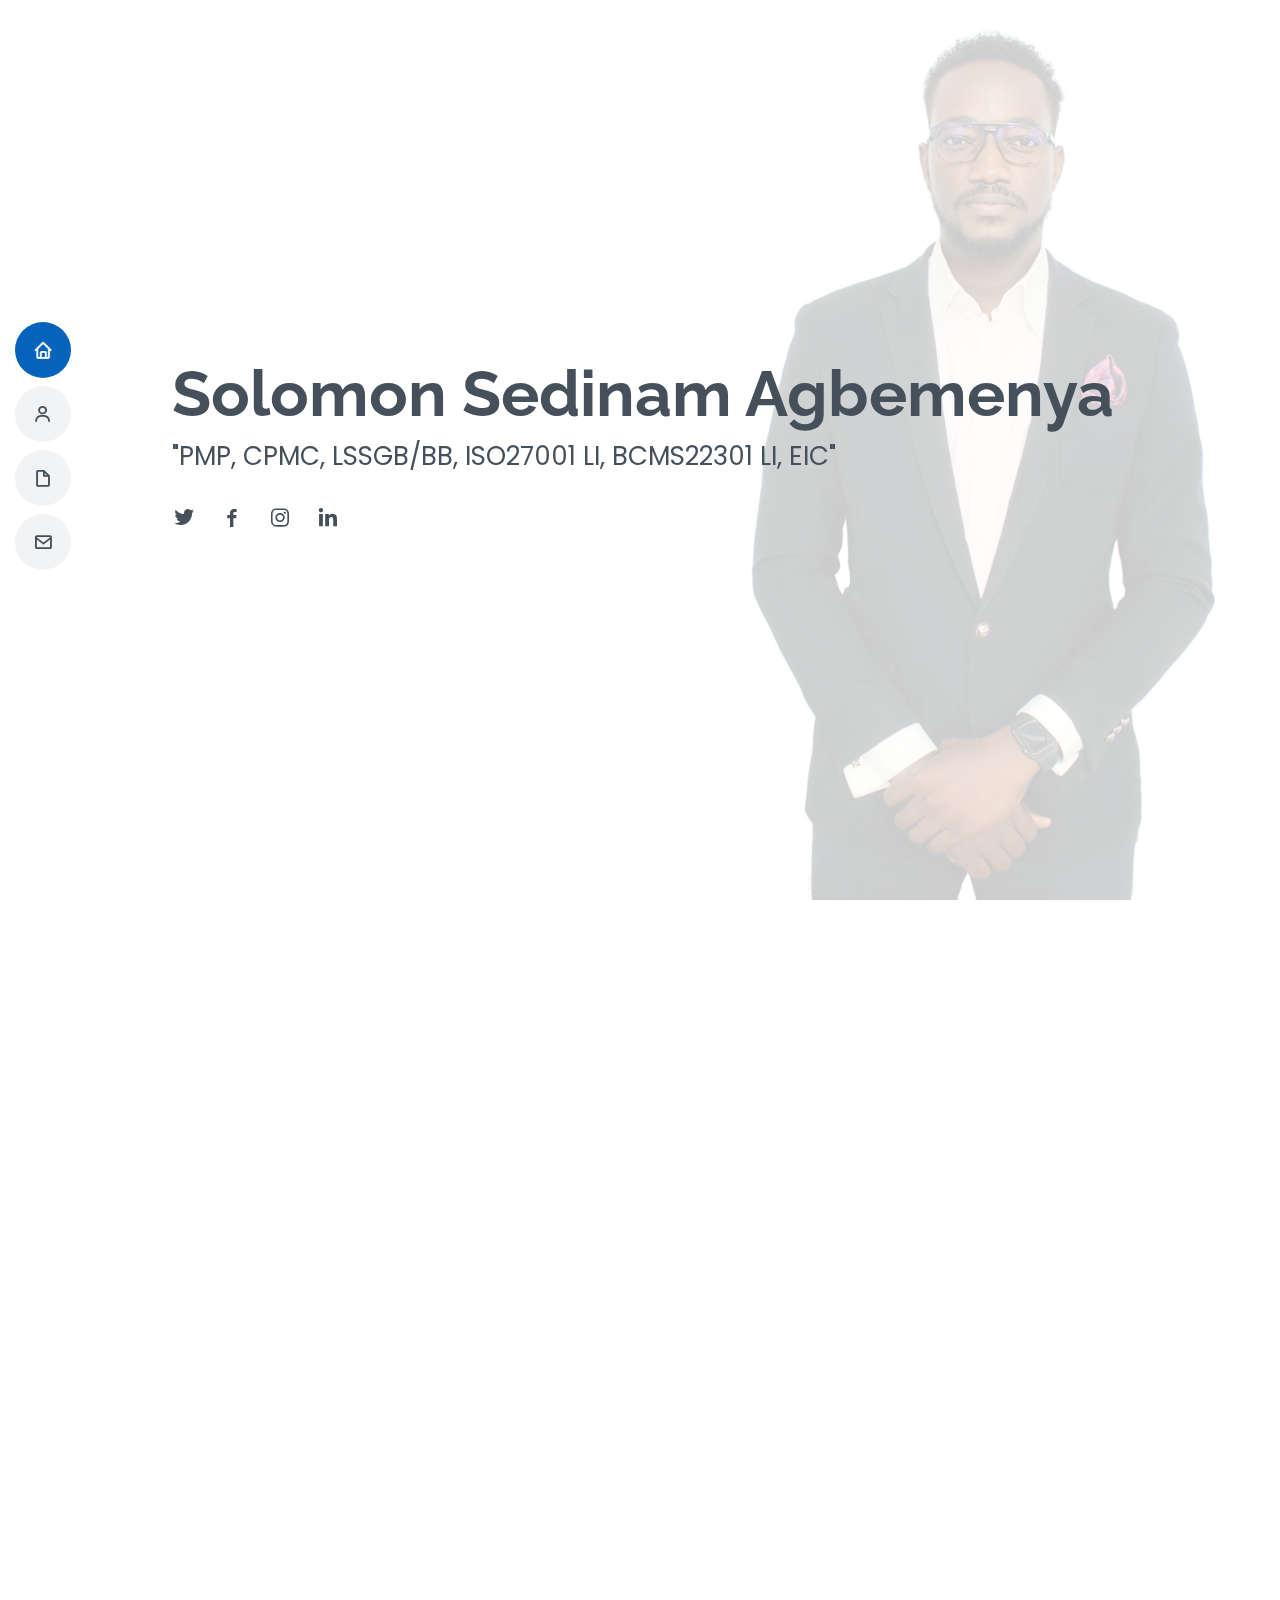
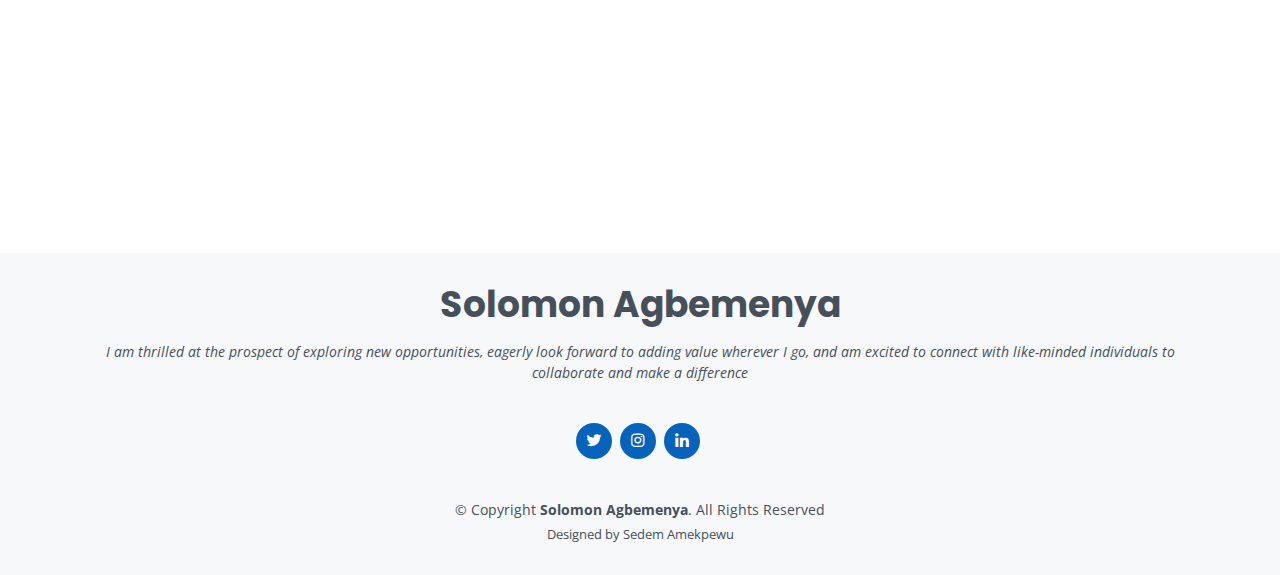
==== index.html @ db28b8be "Update index.html" ====
<!DOCTYPE html>
<html lang="en">

<head>
  <meta charset="utf-8">
  <meta content="width=device-width, initial-scale=1.0" name="viewport">

  <title>Solomon Sedinam Agbemenya</title>
  <meta content="" name="description">
  <meta content="" name="keywords">

  <!-- Favicons -->
  <link href="assets/img/favicon.png" rel="icon">
  <link href="assets/img/apple-touch-icon.png" rel="apple-touch-icon">

  <!-- Google Fonts -->
  <link
    href="https://fonts.googleapis.com/css?family=Open+Sans:300,300i,400,400i,600,600i,700,700i|Raleway:300,300i,400,400i,500,500i,600,600i,700,700i|Poppins:300,300i,400,400i,500,500i,600,600i,700,700i"
    rel="stylesheet">

  <!-- Vendor CSS Files -->
  <link href="assets/vendor/aos/aos.css" rel="stylesheet">
  <link href="assets/vendor/bootstrap/css/bootstrap.min.css" rel="stylesheet">
  <link href="assets/vendor/bootstrap-icons/bootstrap-icons.css" rel="stylesheet">
  <link href="assets/vendor/boxicons/css/boxicons.min.css" rel="stylesheet">
  <link href="assets/vendor/glightbox/css/glightbox.min.css" rel="stylesheet">
  <link href="assets/vendor/swiper/swiper-bundle.min.css" rel="stylesheet">

  <!-- Template Main CSS File -->
  <link href="assets/css/style.css" rel="stylesheet">

  <!-- =======================================================
  * Template Name: MyResume
  * Template URL: https://bootstrapmade.com/free-html-bootstrap-template-my-resume/
  * Updated: Mar 17 2024 with Bootstrap v5.3.3
  * Author: BootstrapMade.com
  * License: https://bootstrapmade.com/license/
  ======================================================== -->
</head>

<body>
  <!-- ======= Mobile nav toggle button ======= -->
  <i class="bi bi-list mobile-nav-toggle d-lg-none"></i>
  <!-- ======= Header ======= -->
  <header id="header" class="d-flex flex-column justify-content-center">
    <nav id="navbar" class="navbar nav-menu">
      <ul>
        <li><a href="#hero" class="nav-link scrollto active"><i class="bx bx-home"></i> <span>Home</span></a></li>
        <li><a href="#about" class="nav-link scrollto"><i class="bx bx-user"></i> <span>About</span></a></li>
        <li><a href="#resume" class="nav-link scrollto"><i class="bx bx-file-blank"></i> <span>Resume</span></a></li>
        <li><a href="#contact" class="nav-link scrollto"><i class="bx bx-envelope"></i> <span>Contact</span></a></li>
      </ul>
    </nav>
  </header>

  <!-- ======= Hero Section ======= -->
  <section id="hero" class="d-flex flex-column justify-content-center">
    <div class="container" data-aos="zoom-in" data-aos-delay="100">
      <h1>Solomon Sedinam Agbemenya <br> </h1>
      <p>"PMP, CPMC, LSSGB/BB, ISO27001 LI, BCMS22301 LI, EIC"<span></span>
      </p>
      <div class="social-links">
        <a href="#" class="twitter"><i class="bx bxl-twitter"></i></a>
        <a href="#" class="facebook"><i class="bx bxl-facebook"></i></a>
        <a href="#" class="instagram"><i class="bx bxl-instagram"></i></a>
        <a href="#" class="linkedin"><i class="bx bxl-linkedin"></i></a>
      </div>
    </div>
  </section>

  <main id="main">

    <!-- ======= About Section ======= -->
    <section id="about" class="about">
      <div class="container" data-aos="fade-up">

        <div class="section-title">
          <h2>About</h2>
          <p>I am a highly motivated and results-oriented individual with excellent analytical, communication, and
            managerial skills seeking to use my depth of knowledge and application towards organizational growth and 
            adding bottom line profits. I have used my experience as a strategist, quality enthusiast, 
            process optimisation expert and project manager to drive business decision
            making and bring my depth of knowledge and critical thinking to organisations; particularly in the areas of 
            product development, business growth, quality improvement, business process
            transformation, strategy monitoring & execution, efficient project delivery and overall customer satisfaction.
          </p>
        </div>

        <div class="row">
          <div class="col-lg-4">
            <img src="assets/img/profile-img.jpeg" class="img-fluid" alt="">
          </div>
          <div class="col-lg-8 pt-4 pt-lg-0 content">
            <div class="row">
              <div class="col-lg-12">
                <ul>
                  <li><i class="bi bi-chevron-right"></i> <strong>Website:</strong>
                    <span>www.solomonagbemenya.com</span>
                  </li>
                  <li><i class="bi bi-chevron-right"></i> <strong>Phone:</strong> <span>+233268567635</span></li>
                  <li><i class="bi bi-chevron-right"></i> <strong>City:</strong> <span>Accra, GHANA</span></li>
                </ul>
              </div>
              <div class="col-lg-12">
                <ul>
                  <!-- <li><i class="bi bi-chevron-right"></i> <strong>Degree:</strong> <span>Master</span></li> -->
                  <li><i class="bi bi-chevron-right"></i> <strong>Email:</strong>
                    <span>solomon.agbemenya@sanddca.com</span>
                  <li><i class="bi bi-chevron-right"></i> <strong>:</strong> <span>solomon.agbemenya@gmail.com</span>
                  </li>
                </ul>
              </div>
            </div>
          </div>
        </div>

      </div>
    </section>

    <!-- ======= Skills Section ======= -->
    <section id="skills" class="skills section-bg">
      <div class="container" data-aos="fade-up">
        <div class="section-title">
          <h2>Skills</h2>
          <p>Welcome to my skills showcase! Below, you'll find a comprehensive overview of the expertise I bring to the
            table. From
            project management to market research and beyond, I specialize in various domains that drive organizational
            success and
            growth.</p>
        </div>
        <div class="row skills-content">
          <div class="col-lg-6">
            <div class="progress">
              <span class="skill">Project Management<i class="val"></i></span>
              <div class="progress-bar-wrap">
                <div class="progress-bar" role="progressbar" aria-valuenow="100" aria-valuemin="0" aria-valuemax="100">
                </div>
              </div>
            </div>

            <div class="progress">
              <span class="skill">Brand Strategy Development & Execution<i class="val"></i></span>
              <div class="progress-bar-wrap">
                <div class="progress-bar" role="progressbar" aria-valuenow="100" aria-valuemin="0" aria-valuemax="100">
                </div>
              </div>
            </div>

            <div class="progress">
              <span class="skill">Business Consulting<i class="val"></i></span>
              <div class="progress-bar-wrap">
                <div class="progress-bar" role="progressbar" aria-valuenow="100" aria-valuemin="0" aria-valuemax="100">
                </div>
              </div>
            </div>

            <div class="progress">
              <span class="skill">Process Improvement & Re-engineering <i class="val"></i></span>
              <div class="progress-bar-wrap">
                <div class="progress-bar" role="progressbar" aria-valuenow="100" aria-valuemin="0" aria-valuemax="100">
                </div>
              </div>
            </div>

            <div class="progress">
              <span class="skill">ISO 27001 and BCMS22301 Implementation <i class="val"></i></span>
              <div class="progress-bar-wrap">
                <div class="progress-bar" role="progressbar" aria-valuenow="100" aria-valuemin="0" aria-valuemax="100">
                </div>
              </div>
            </div>
            <div class="progress">
              <span class="skill">Risk Management <i class="val"></i></span>
              <div class="progress-bar-wrap">
                <div class="progress-bar" role="progressbar" aria-valuenow="100" aria-valuemin="0" aria-valuemax="100">
                </div>
              </div>
            </div>
          </div>

          <div class="col-lg-6">
            <div class="progress">
              <span class="skill">Documentation of Policies <i class="val"></i></span>
              <div class="progress-bar-wrap">
                <div class="progress-bar" role="progressbar" aria-valuenow="100" aria-valuemin="0" aria-valuemax="100">
                </div>
              </div>
            </div>

            <div class="progress">
              <span class="skill">Thought Leadership <i class="val"></i></span>
              <div class="progress-bar-wrap">
                <div class="progress-bar" role="progressbar" aria-valuenow="100" aria-valuemin="0" aria-valuemax="100">
                </div>
              </div>
            </div>

            <div class="progress">
              <span class="skill">Quality Management <i class="val"></i></span>
              <div class="progress-bar-wrap">
                <div class="progress-bar" role="progressbar" aria-valuenow="100" aria-valuemin="0" aria-valuemax="100">
                </div>
              </div>
            </div>

            <div class="progress">
              <span class="skill">Product & Services Development <i class="val"></i></span>
              <div class="progress-bar-wrap">
                <div class="progress-bar" role="progressbar" aria-valuenow="100" aria-valuemin="0" aria-valuemax="100">
                </div>
              </div>
            </div>

            <div class="progress">
              <span class="skill">Market Research and Financial Analysis <i class="val"></i></span>
              <div class="progress-bar-wrap">
                <div class="progress-bar" role="progressbar" aria-valuenow="100" aria-valuemin="0" aria-valuemax="100">
                </div>
              </div>
            </div>
          </div>
        </div>
      </div>
    </section>

    <!-- ======= Resume Section ======= -->
    <section id="resume" class="resume">
      <div class="container" data-aos="fade-up">
        <div class="section-title">
          <h2>Resume</h2>
          <p>Here you'll find a comprehensive overview of my professional journey, experiences, and the skills I've
            honed throughout
            my career. As a highly motivated individual with a passion for strategic thinking and
            organizational growth, I've accumulated a diverse skill set that enables me to drive business success and
            deliver
            impactful results.</p>
        </div>
        <div class="col-lg-6">
          <h3 class="resume-title">Awards & Achievements</h3>
          <div class="resume-item">
            <h4>Service Award, Exemplary Leader </h4>
            <h5>2023 - Fido</h5>
          </div>
          <div class="resume-item">
            <h4>Service Excellence Award, Strategy & Execution </h4>
            <h5>2021 - First Atlantic Bank</h5>
          </div>
          <div class="resume-item">
            <h4>Exceptional Service Delivery, Letter of Commendation </h4>
            <h5>2021 - First Atlantic Bank</h5>
          </div>
          <div class="resume-item">
            <h4>Author, Optimizing Your Business Operations </h4>
            <h5>2021 </h5>
          </div>
          <div class="resume-item">
            <h4>Winner, International Men Cooking Contest  </h4>
            <h5>2019 - First Atlantic Bank </h5>
          </div>
          <div class="resume-item">
            <h4>Nominee, Forty Under 40 Awards </h4>
            <h5>2019 </h5>
          </div>
          <div class="resume-item">
            <h4>Runner Up, Young Entrepreneurs Award</h4>
            <h5>2018 </h5>
          </div>
          <div class="resume-item">
            <h4>Winner, Strongest Man Challenge</h4>
            <h5>2018 - First Atlantic Bank </h5>
          </div>
          <div class="resume-item">
            <h4>2nd Runner Up, Strategy Idea Challenge</h4>
            <h5>2016 - First Atlantic Bank </h5>
          </div>
          <div class="resume-item">
            <h4>Best Dressed Gentleman, AU Day Celebrations</h4>
            <h5>2016 - First Atlantic Bank </h5>
          </div>
          <div class="resume-item">
            <h4>Top 5 Winners, Master Card Promotions</h4>
            <h5>2016 - First Atlantic Bank </h5>
          </div>
          <div class="resume-item">
            <h4>Citation, Dedication Service to God & Humanity</h4>
            <h5>2015 - Evangelical Presbyterian Church General Council </h5>
          </div>
          <div class="resume-item">
            <h4>Ayekoo Card, Servant Leadership</h4>
            <h5>2014 - Barclays Bank Ghana </h5>
          </div>
          <div class="resume-item">
            <h4>Award, Selfless Service & Commitment</h4>
            <h5>2012 - Central University </h5>
          </div>
          <div class="resume-item">
            <h4>Citation, Exemplary Leadership</h4>
            <h5>2009 - Central University </h5>
          </div>
        </div>
        <div class="col-lg-6">
          <h3 class="resume-title">Professional Experience</h3>
          <div class="resume-item">
            <h4>Director, Strategy & Business Consulting</h4>
            <h5>Feb 2024 - Present</h5>
            <p><em>S&D, Accra, Ghana </em></p>
            <ul>
              <li>Leading the development of strategic plans, business models, and growth strategies for clients across
                various industries.</li>
              <li>Collaborating with clients to define strategic objectives, priorities, and key performance indicators
                (KPIs).</li>
              <li>Serving as the primary point of contact and trusted advisor for client engagements, building and
                maintaining strong
                relationships.</li>
              <li>Understanding clients' business needs, challenges, and goals to deliver tailored solutions and
                value-added services.</li>
            </ul>
          </div>
          <div class="resume-item">
            <h4>Head of Business Development</h4>
            <h5>March 2023 - Feb 2024</h5>
            <p><em>Fido, Accra, Ghana</em></p>
            <ul>
              <li>Local point of contact in raising invester funds </li>
              <li>Researched and developed the framework for Mobile Device financing product</li>
              <li>Led the development and launch of a new USSD Channel *998#</li>
              <li>Closed a Savings partnership deal with Stanbic Bank Ghana</li>
              <li>Signed partnership deal with Hubtel for Payments product colloboration</li>
              <li>Arranged and led the partnership deal with Jumia Ghana for Mobile Device Financing</li>
              <li>Launched a Financial Literacy Program dubbed Fido Money Matters</li>
              <li>Arranged and closed a collaboration with Harvard Business School for the Field Global Immersion
                program
              </li>
              <li>Closed partnership deal on Credit Life with Enterprise Life</li>
              <li>Facilitated partnership with Adehyeman Savings & Loans</li>
              <li>Closed partnership with Lancaster University</li>
              <li>Led and closed partnership with Old Mutual Ghana
              <li>Led the development and launch of Special Investment Plan product</li>
              <li>Led and closed a partnership deal with Cellulant</li>
            </ul>
          </div>
          <div class="resume-item">
            <h4>Head of Wallets</h4>
            <h5>May 2022 - Feb 2023</h5>
            <p><em>Fido Ghana, Accra, Ghana</em></p>
            <ul>
              <li>Led a team to implement and certify Fido to ISO27001 Standards.</li>
              <li>Led the Setup of Fido’s intended Wallet business in Ghana including, hiring, regulation,
                business development and operations.</li>
              <li>Signed a savings product development in collaboration with Stanbic Bank Ghana</li>
              <li>Launched a payments product in collaboration with a Payments Services Provider</li>
              <li>Led the development of Savings Backed loan product in partnership with Old Mutual Ghana</li>
            </ul>

          </div>
          <div class="resume-item">
            <h4>Acting Head, Project Management Office</h4>
            <h5>April 2021 - November 2021</h5>
            <p><em>First Atlantic Bank, Accra, Ghana </em></p>
            <ul>
              <li>Managed the full life cycle of IT related projects and adhering to internal processes on project
                implementation
                within the Bank.</li>
              <li>Managed the Bank’s engagement with external vendors on assigned projects to obtain scope and plan
                system or product requirements and deliverables in line with project budgets and timelines.</li>
              <li>Provided status reports on all projects to Executive Management and project stakeholders.</li>
              <li>Coordinated activities and managing project teams for the design, development, integration, upgrade
                or change of
                IT software and other IT related products.</li>
            </ul>
          </div>
          <div class="resume-item">
            <h4>Team Lead, Strategy & Business Optimization Department</h4>
            <h5>April 2015 - April 2022</h5>
            <p><em>First Atlantic Bank, Accra, Ghana</em></p>
            <ul>
              <li>Developed the bank's Digital Strategy.</li>
              <li>Key resource to annual audit and recertification to PCIDSS and ISO27001 standards.</li>
              <li>Contributed to the development of corporate publications, e.g., Annual Report, Board papers, etc.
              </li>
              <li>Supported business units in developing strategies aligned to and cascaded from the overall corporate
                objectives.
              </li>
              <li>Evaluated business fundamentals, industry trends (local and global), market performance and
                strategic
                opportunities to enable the Bank meet its short-, medium- and long-term goals and objectives.</li>
              <li>Monitored the implementation of initiatives that supported the organisations vision and direction.
              </li>
              <li>Provided support towards Management Team Retreat</li>
              <li>Drafted, signed off and implemented 57 ISMS policies, 71 frameworks and 12 operational manuals in line
                with ISO27001 standards</li>
              <li>Key stakeholder in the project team that successfully executed a number of projects, notable are:
                Banks
                mobile and USSD applications, Customer Relationship Manager System, Setup of the banks Contact Centre.
              </li>
            </ul>
          </div>
          <div class="resume-item">
            <h4>Publisher & Editor-In-Chief</h4>
            <h5>April 2013 to date</h5>
            <p><em>El-Evangel Publications, Accra, Ghana</em></p>
            <ul>
              <li>Designed and Published Top Fintech Voices Magazine.</li>
              <li>Designed and Published 7 editions of the Evangel Magazine in partnership with Evangelical Presbyterian Church, Royal House Chapel, 
                Charismatic Evangelic Ministry, Fountain Gate Chapel, Global Evangelical Church and Grace Chapel</li>
              <li>Designed and Published TheKidz Magazine</li>
              <li>Designed and Published OWS Magazine</li>
              <li>Published "Unleash the Gold Within</li>
              <li>Designed and Published The Torch Magazine</li>
              <li>Developed several concepts and events including: Baby Olympics, Creative Writing Contest, Streetz Unleashed</li>
            </ul>
          </div>
          <div class="resume-item">
            <h4>Process Modeller</h4>
            <h5>September 2013 - March 2015</h5>
            <p><em>Barclays Bank Ghana Limited, Accra, Ghana</em></p>
            <ul>
              <li>Mapped over 60 standalone processes as well analyzed and modeled processes for all new
                services/products executed
                by the bank.</li>
              <li>Identified and clarified terms of reference, scope of work, and feedback channels with regards to
                process
                solutions.</li>
              <li>Collaborated with business subject matter experts to understand, develop, maintain and distribute
                business
                processes, frameworks and policy documents.</li>
              <li>Ensured process project clarity with regards to goals, deliverables and timelines.</li>
              <li>Updating of Premises Access Register.</li>
            </ul>
          </div>
          <div class="resume-item">
            <h4>Project Manager</h4>
            <h5>June 2012 - September 2013</h5>
            <p><em>Digital Interactive Media, Nigeria</em></p>
            <ul>
              <li>Project Manager, Supermom Reality TV Show</li>
              <li>Content developer, 100% Trendy TV Show</li>
              <li>Project Manager, Next Movie Star TV Show</li>
              <li>Preparing of financial statements</li>
            </ul>
          </div>
          <div class="resume-item">
            <h4>Internship</h4>
            <h5>January 2012 - April 2012</h5>
            <p><em>Barclays Bank Ghana Limited, Accra, Ghana</em></p>
            <ul>
              <li>Tele Sales (Banc assurance and Loans)</li>
              <li>Loan officer, Retail Banking Unit</li>
              <li>Responsible for closing a deal with clients requesting an early repayment of their existing loans.
                (Attrition)
              </li>
              <li>Product research and competitive analysis</li>
              <li>Loan Top-Up Leads circulation</li>
            </ul>
          </div>
        </div>

        <h3 class="resume-title">Education</h3>
        <div class="resume-item">
          <h4>MBA, Total Quality Management</h4>
          <p><em>University of Professional Studies, Accra, Ghana</em></p>
          <p>Course Content: Quality Planning and Assurance, Production and Operations Management, Quality
            Management Systems Audit,
            Qualities in Documentation and Information Management, Technology of Quality Management, Management
            Information Systems,
            Organizational Behavior & Management, Quantitative Techniques for Management, Legal Aspects of Business,
            Quality
            Management Systems Model, Strategic Leadership, Economics for Managers, Research Methods</p>
        </div>
        <div class="resume-item">
          <h4>Competence In Lean Theory; Application of Lean Improvement Methods</h4>
          <p><em>The University of St. Andrews 8 Step Lean Model</em></p>
          <p>Course Content: Lean Philosophy and Key Concepts, Lean Tools and Techniques, Applying Lean in the
            Services Sector</p>
        </div>
        <div class="resume-item">
          <h4>LEAN SIX SIGMA PROFESSIONAL</h4>
           <p><em>Edu Pristine (USA)</em></p>
          <p>Course Content: Lean Philosophy and Key Concepts, Lean Tools and Techniques, Applying DMAIC and DMADV
            improvement strategies
        </div>
        <div class="resume-item">
          <h4>BSC, Banking and Finance</h4>
          <p><em>Central University, Accra, Ghana</em></p>
          <p>Course Content: Accounting Foundation, Introduction to Economics, Quantitative techniques, Computer
            Literacy,
            Communication Skills, French, Principles for Purposeful Living, Foundations of Management, Management
            Information
            Systems, Public Speaking, Law of Banking, Accounting for Bankers, Business Law, Economy of Ghana,
            Character Formation,
            Banking Operations and Ethics, Christian Ethics, Investment Management, Computer Application, Practice
            of Banking,
            Monetary and Financial System, Corporate Finance, Transformational Leadership, Foundations of Auditing,
            Research
            Methods, Skills for Success, Productions and Operations Management, Strategic Management, Banking and
            Investment, Public
            Finance, Treasury & Risk Management, Statistics and Operations Research, Entrepreneurship, Gender
            Studies</p>
        </div>
        <div class="resume-item">
          <h4>Microsoft Certified Professional, (Graphics & Web Designing)</h4>
          <p><em>IPMC, Accra, Ghana</em></p>
        </div>

 <div class="col-lg-6">
          <h3 class="resume-title">Public Speaking Engagements</h3>
          <div class="resume-item">
            <li>Positive Movement Conference</li>
            <li>Reset Conference</li>
            <li>Career Selecting Conference</li>
            <li>The Zone - Uncovered</li>
            <li>Your Career Journey</li>
            <li>Purposeful Summit</li>
            <li>Audience With Solomon Sedinam</li>
            <li>Wolf Couture IG Live</li>
            <li>AfCFTA & SMEs- Opportunities for Scaling Up and Digitized Trade</li>
            <li>Mest Boot Camp</li>
            <li>Fintech Breakfast Meeting</li>
            <li>MX24 Tv Lifestyle daily show</li>
            <li>EPCG Youth Week</li>
            <li>Afropark Networking Event</li>
      </div>
    </section>

    <!-- ======= Services Section ======= -->
    <section id="services" class="services">
      <div class="container" data-aos="fade-up">
        <div class="section-title">
          <h2>Services</h2>
          <p>Discover how I can help elevate your business with tailored services designed to drive growth and success.
          </p>
        </div>

        <div class="row">
          <div class="col-lg-4 col-md-6 d-flex align-items-stretch" data-aos="zoom-in" data-aos-delay="100">
            <div class="icon-box iconbox-blue">
              <div class="icon">
                <svg width="100" height="100" viewBox="0 0 600 600" xmlns="http://www.w3.org/2000/svg">
                  <path stroke="none" stroke-width="0" fill="#f5f5f5"
                    d="M300,521.0016835830174C376.1290562159157,517.8887921683347,466.0731472004068,529.7835943286574,510.70327084640275,468.03025145048787C554.3714126377745,407.6079735673963,508.03601936045806,328.9844924480964,491.2728898941984,256.3432110539036C474.5976632858925,184.082847569629,479.9380746630129,96.60480741107993,416.23090153303,58.64404602377083C348.86323505073057,18.502131276798302,261.93793281208167,40.57373210992963,193.5410806939664,78.93577620505333C130.42746243093433,114.334589627462,98.30271207620316,179.96522072025542,76.75703585869454,249.04625023123273C51.97151888228291,328.5150500222984,13.704378332031375,421.85034740162234,66.52175969318436,486.19268352777647C119.04800174914682,550.1803526380478,217.28368757567262,524.383925680826,300,521.0016835830174">
                  </path>
                </svg>
                <i class="bx bxl-dribbble"></i>
              </div>
              <h4><a href="">Brand Strategy Development and Execution.</a></h4>
              <p>Crafting a plan to establish and promote a brand's identity and message, followed by implementing
                strategies to
                effectively communicate and reinforce it in the market.</p>
            </div>
          </div>

          <div class="col-lg-4 col-md-6 d-flex align-items-stretch mt-4 mt-md-0" data-aos="zoom-in"
            data-aos-delay="200">
            <div class="icon-box iconbox-orange ">
              <div class="icon">
                <svg width="100" height="100" viewBox="0 0 600 600" xmlns="http://www.w3.org/2000/svg">
                  <path stroke="none" stroke-width="0" fill="#f5f5f5"
                    d="M300,582.0697525312426C382.5290701553225,586.8405444964366,449.9789794690241,525.3245884688669,502.5850820975895,461.55621195738473C556.606425686781,396.0723002908107,615.8543463187945,314.28637112970534,586.6730223649479,234.56875336149918C558.9533121215079,158.8439757836574,454.9685369536778,164.00468322053177,381.49747125262974,130.76875717737553C312.15926192815925,99.40240125094834,248.97055460311594,18.661163978235184,179.8680185752513,50.54337015887873C110.5421016452524,82.52863877960104,119.82277516462835,180.83849132639028,109.12597500060166,256.43424936330496C100.08760227029461,320.3096726198365,92.17705696193138,384.0621239912766,124.79988738764834,439.7174275375508C164.83382741302287,508.01625554203684,220.96474134820875,577.5009287672846,300,582.0697525312426">
                  </path>
                </svg>
                <i class="bx bx-file"></i>
              </div>
              <h4><a href="">Project Management</a></h4>
              <p>Organizing and overseeing tasks, resources, and timelines to ensure successful completion of projects
                within scope,
                budget, and schedule.</p>
            </div>
          </div>

          <div class="col-lg-4 col-md-6 d-flex align-items-stretch mt-4 mt-lg-0" data-aos="zoom-in"
            data-aos-delay="300">
            <div class="icon-box iconbox-pink">
              <div class="icon">
                <svg width="100" height="100" viewBox="0 0 600 600" xmlns="http://www.w3.org/2000/svg">
                  <path stroke="none" stroke-width="0" fill="#f5f5f5"
                    d="M300,541.5067337569781C382.14930387511276,545.0595476570109,479.8736841581634,548.3450877840088,526.4010558755058,480.5488172755941C571.5218469581645,414.80211281144784,517.5187510058486,332.0715597781072,496.52539010469104,255.14436215662573C477.37192572678356,184.95920475031193,473.57363656557914,105.61284051026155,413.0603344069578,65.22779650032875C343.27470386102294,18.654635553484475,251.2091493199835,5.337323636656869,175.0934190732945,40.62881213300186C97.87086631185822,76.43348514350839,51.98124368387456,156.15599469081315,36.44837278890362,239.84606092416172C21.716077023791087,319.22268207091537,43.775223500013084,401.1760424656574,96.891909868211,461.97329694683043C147.22146801428983,519.5804099606455,223.5754009179313,538.201503339737,300,541.5067337569781">
                  </path>
                </svg>
                <i class="bx bx-tachometer"></i>
              </div>
              <h4><a href="">Trainings and Development</a></h4>
              <p>Providing learning opportunities and programs to enhance the skills, knowledge, and performance of
                individuals or teams
                within an organization.</p>
            </div>
          </div>

          <div class="col-lg-4 col-md-6 d-flex align-items-stretch mt-4" data-aos="zoom-in" data-aos-delay="100">
            <div class="icon-box iconbox-yellow">
              <div class="icon">
                <svg width="100" height="100" viewBox="0 0 600 600" xmlns="http://www.w3.org/2000/svg">
                  <path stroke="none" stroke-width="0" fill="#f5f5f5"
                    d="M300,503.46388370962813C374.79870501325706,506.71871716319447,464.8034551963731,527.1746412648533,510.4981551193396,467.86667711651364C555.9287308511215,408.9015244558933,512.6030010748507,327.5744911775523,490.211057578863,256.5855673507754C471.097692560561,195.9906835881958,447.69079081568157,138.11976852964426,395.19560036434837,102.3242989838813C329.3053358748298,57.3949838291264,248.02791733380457,8.279543830951368,175.87071277845988,42.242879143198664C103.41431057327972,76.34704239035025,93.79494320519305,170.9812938413882,81.28167332365135,250.07896920659033C70.17666984294237,320.27484674793965,64.84698225790005,396.69656628748305,111.28512138212992,450.4950937839243C156.20124167950087,502.5303643271138,231.32542653798444,500.4755392045468,300,503.46388370962813">
                  </path>
                </svg>
                <i class="bx bx-layer"></i>
              </div>
              <h4><a href="">Business Consulting</a></h4>
              <p>Offering expert advice and solutions to businesses to improve performance, solve problems, and achieve
                their goals.</p>
            </div>
          </div>
        </div>
      </div>
    </section>

    <!-- ======= Testimonials Section ======= -->
    <section id="testimonials" class="testimonials section-bg">
      <div class="container" data-aos="fade-up">
        <div class="section-title">
          <h2>Testimonials</h2>
        </div>
        <div class="testimonials-slider swiper" data-aos="fade-up" data-aos-delay="100">
          <div class="swiper-wrapper">
            <div class="swiper-slide">
              <div class="testimonial-item">
                <h3>⁠Segun Awojinrin</h3>
                <h4>Former Chief Information Officer, First Atlantic Bank</h4>
                <p>
                  <i class="bx bxs-quote-alt-left quote-icon-left"></i>
                  Thanks to you for doing a great job with this piece. You are highly valuable to the organization.
                  Please keep this up,
                  Solomon.
                  <i class="bx bxs-quote-alt-right quote-icon-right"></i>
                </p>
              </div>
            </div>

            <div class="swiper-slide">
              <div class="testimonial-item">
                <h3>Tavona Biza</h3>
                <h4>CEO, Old Mutual Ghana</h4>
                <p>
                  <i class="bx bxs-quote-alt-left quote-icon-left"></i>
                  Solomon has been spot on in his deliverables. His work ethics and energy are admirable. When there are
                  delays in a project,
                  he tactically reaches out to me to engage the team to ensure we are back on track. He has great
                  interpersonal skills as well.
                  <i class="bx bxs-quote-alt-right quote-icon-right"></i>
                </p>
              </div>
            </div>

            <div class="swiper-slide">
              <div class="testimonial-item">
                <h3>Augustina Amakye</h3>
                <h4>Board Member, First Atlantic Bank</h4>
                <p>
                  <i class="bx bxs-quote-alt-left quote-icon-left"></i>
                  We would like to thank Solomon and you all for your dedication and hard work in making sure that the
                  digital
                  retreat was a success.
                  The Board was MORE than impressed with all our presentations and appreciated the effort that went in
                  to get this done
                  annd in such a timely manner. AYEKOO!!!!
                  <i class="bx bxs-quote-alt-right quote-icon-right"></i>
                </p>
              </div>
            </div>

            <div class="swiper-slide">
              <div class="testimonial-item">
                <h3>Doreen Nkansah</h3>
                <h4>Head Strategy & Execution, FAB.</h4>
                <p>
                  <i class="bx bxs-quote-alt-left quote-icon-left"></i>
                  ⁠Seeking approval for a new member for the Strategy Office. As this is a junior role, I was interested
                  in finding
                  someone we could particularly groom to become a solid back up in a relatively short time frame and
                  also one with a
                  similar attitude and energy as Solomon.
                  <i class="bx bxs-quote-alt-right quote-icon-right"></i>
                </p>
              </div>
            </div>

            <div class="swiper-slide">
              <div class="testimonial-item">
                <h3>Kelvin Abddallah</h3>
                <h4>CFO, Fido</h4>
                <p>
                  <i class="bx bxs-quote-alt-left quote-icon-left"></i>
                  Thanks to everyone who supported the process. Special thanks to the team for the incredible help and
                  also to Solomon who
                  leapfrogged our ISO process.
                  <i class="bx bxs-quote-alt-right quote-icon-right"></i>
                </p>
              </div>
            </div>

            <div class="swiper-slide">
              <div class="testimonial-item">
                <h3>Gadi Regev</h3>
                <h4>VP Business Development, Fido</h4>
                <p>
                  <i class="bx bxs-quote-alt-left quote-icon-left"></i>
                  When Solomon is given a task, he owns it from A to Z. He engages external and internal persons and
                  delivers the project.
                  <i class="bx bxs-quote-alt-right quote-icon-right"></i>
                </p>
              </div>
            </div>
          </div>
          <div class="swiper-pagination"></div>
        </div>
      </div>
    </section>

    <!-- ======= Contact Section ======= -->
    <section id="contact" class="contact">
      <div class="container" data-aos="fade-up">

        <div class="section-title">
          <h2>Contact</h2>
        </div>
        <div class="row mt-1">
          <div class="col-lg-4">
            <div class="info">
              <div class="address">
                <i class="bi bi-geo-alt"></i>
                <h4>Location:</h4>
                <p>P .O. BOX WJ916 • WEIJA</p>
              </div>
              <div class="email">
                <i class="bi bi-envelope"></i>
                <h4>Email:</h4>
                <p>solomon.agbemenya@gmail.com</p>
              </div>
              <div class="phone">
                <i class="bi bi-phone"></i>
                <h4>Call:</h4>
                <p>+233 268567635</p>
              </div>
            </div>
          </div>
          <div class="col-lg-8 mt-5 mt-lg-0">
            <form action="forms/contact.php" method="post" role="form" class="php-email-form">
              <div class="row">
                <div class="col-md-6 form-group">
                  <input type="text" name="name" class="form-control" id="name" placeholder="Your Name" required>
                </div>
                <div class="col-md-6 form-group mt-3 mt-md-0">
                  <input type="email" class="form-control" name="email" id="email" placeholder="Your Email" required>
                </div>
              </div>
              <div class="form-group mt-3">
                <input type="text" class="form-control" name="subject" id="subject" placeholder="Subject" required>
              </div>
              <div class="form-group mt-3">
                <textarea class="form-control" name="message" rows="5" placeholder="Message" required></textarea>
              </div>
              <div class="my-3">
                <div class="loading">Loading</div>
                <div class="error-message"></div>
                <div class="sent-message">Your message has been sent. Thank you!</div>
              </div>
              <div class="text-center"><button type="submit">Send Message</button></div>
            </form>

          </div>

        </div>
      </div>
    </section>
  </main>

  <!-- ======= Footer ======= -->
  <footer id="footer">
    <div class="container">
      <h3>Solomon Agbemenya</h3>
      <p>I am thrilled at the prospect of exploring new opportunities, eagerly look forward to adding value wherever I
        go, and am
        excited to connect with like-minded individuals to collaborate and make a difference</p>
      <div class="social-links">
        <a href="https://x.com/Solomonsedinam" class="twitter"><i class="bx bxl-twitter"></i></a>
        <a href="https://www.instagram.com/solomon_sedinam/" class="instagram"><i class="bx bxl-instagram"></i></a>
        <a href="https://www.linkedin.com/in/solomon-sedinam-agbemenya-87571665/" class="linkedin"><i
            class="bx bxl-linkedin"></i></a>
      </div>
      <div class="copyright">
        &copy; Copyright <strong><span>Solomon Agbemenya</span></strong>. All Rights Reserved
      </div>
      <div class="credits">
        Designed by Sedem Amekpewu
      </div>
    </div>
  </footer>
  <div id="preloader"></div>
  <a href="#" class="back-to-top d-flex align-items-center justify-content-center"><i
      class="bi bi-arrow-up-short"></i></a>

  <!-- Vendor JS Files -->
  <script src="assets/vendor/purecounter/purecounter_vanilla.js"></script>
  <script src="assets/vendor/aos/aos.js"></script>
  <script src="assets/vendor/bootstrap/js/bootstrap.bundle.min.js"></script>
  <script src="assets/vendor/glightbox/js/glightbox.min.js"></script>
  <script src="assets/vendor/isotope-layout/isotope.pkgd.min.js"></script>
  <script src="assets/vendor/swiper/swiper-bundle.min.js"></script>
  <script src="assets/vendor/typed.js/typed.umd.js"></script>
  <script src="assets/vendor/waypoints/noframework.waypoints.js"></script>
  <script src="assets/vendor/php-email-form/validate.js"></script>

  <!-- Template Main JS File -->
  <script src="assets/js/main.js"></script>
</body>

</html>
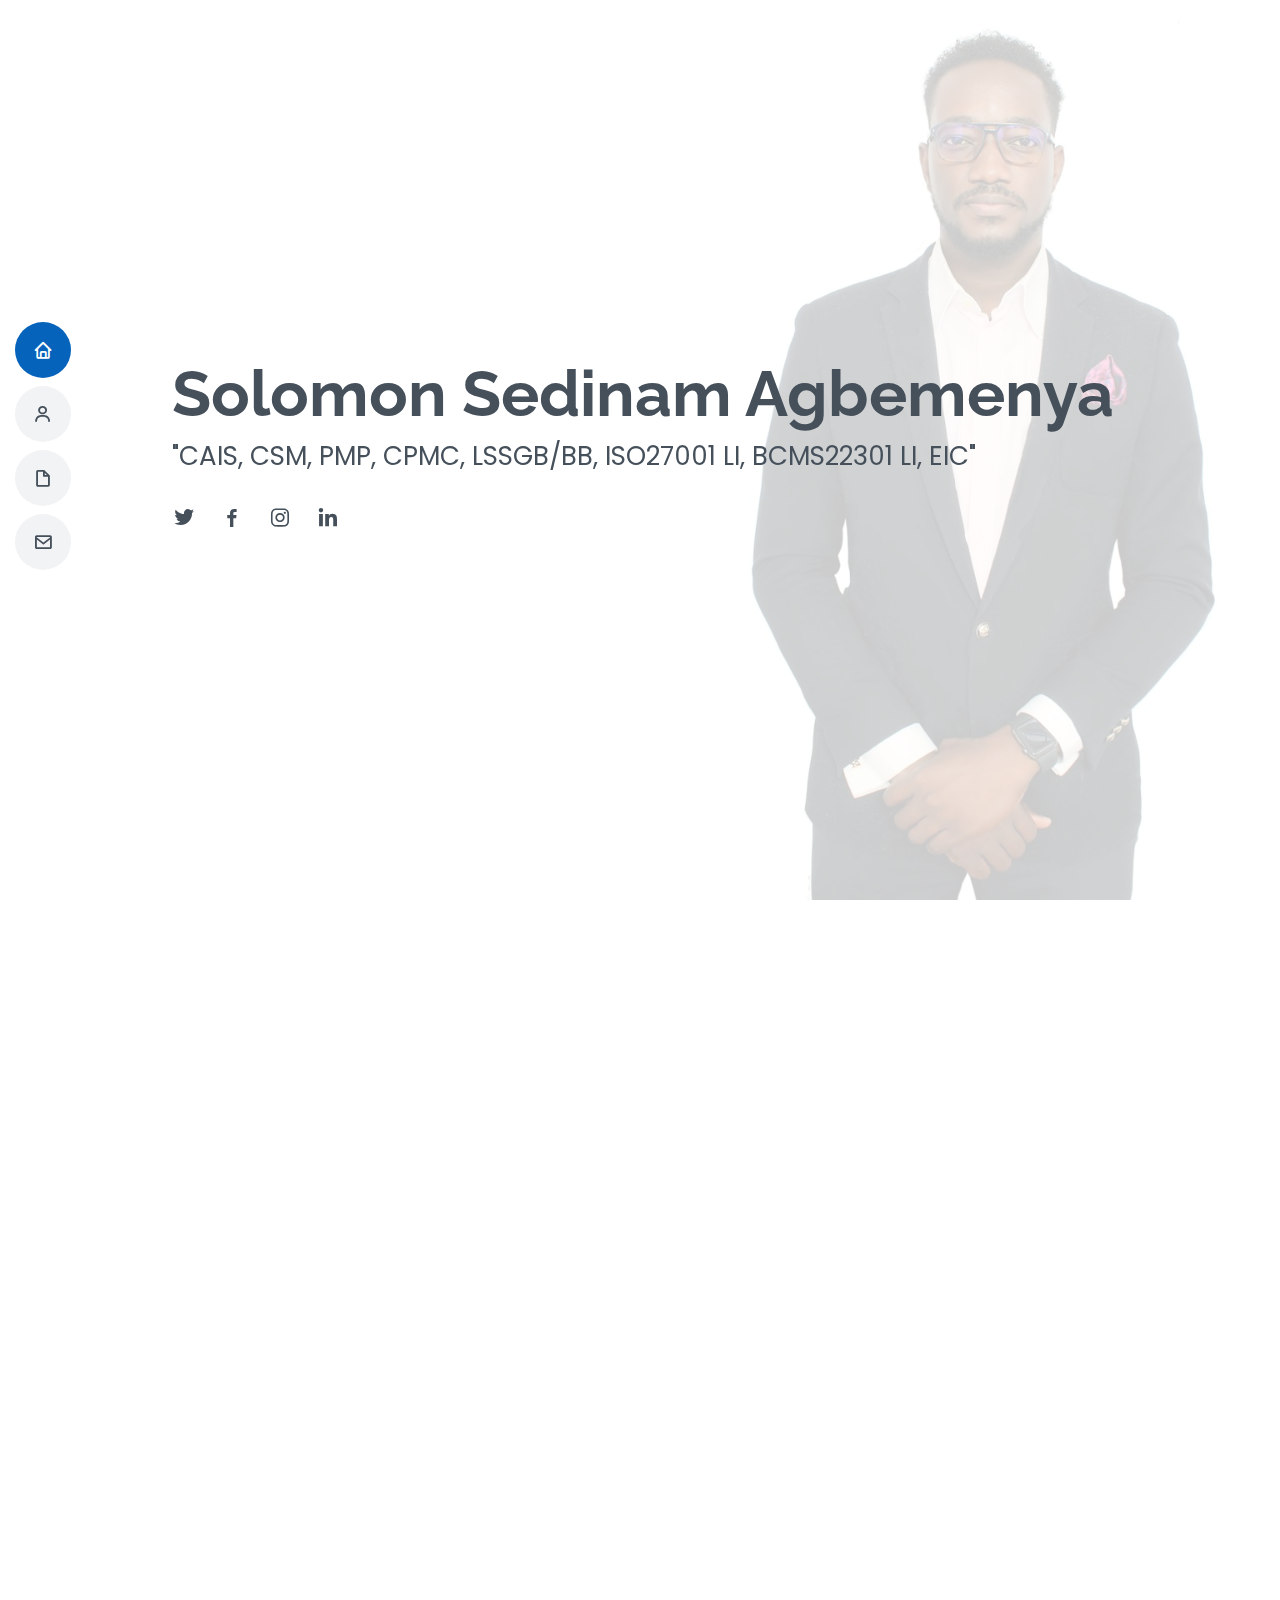
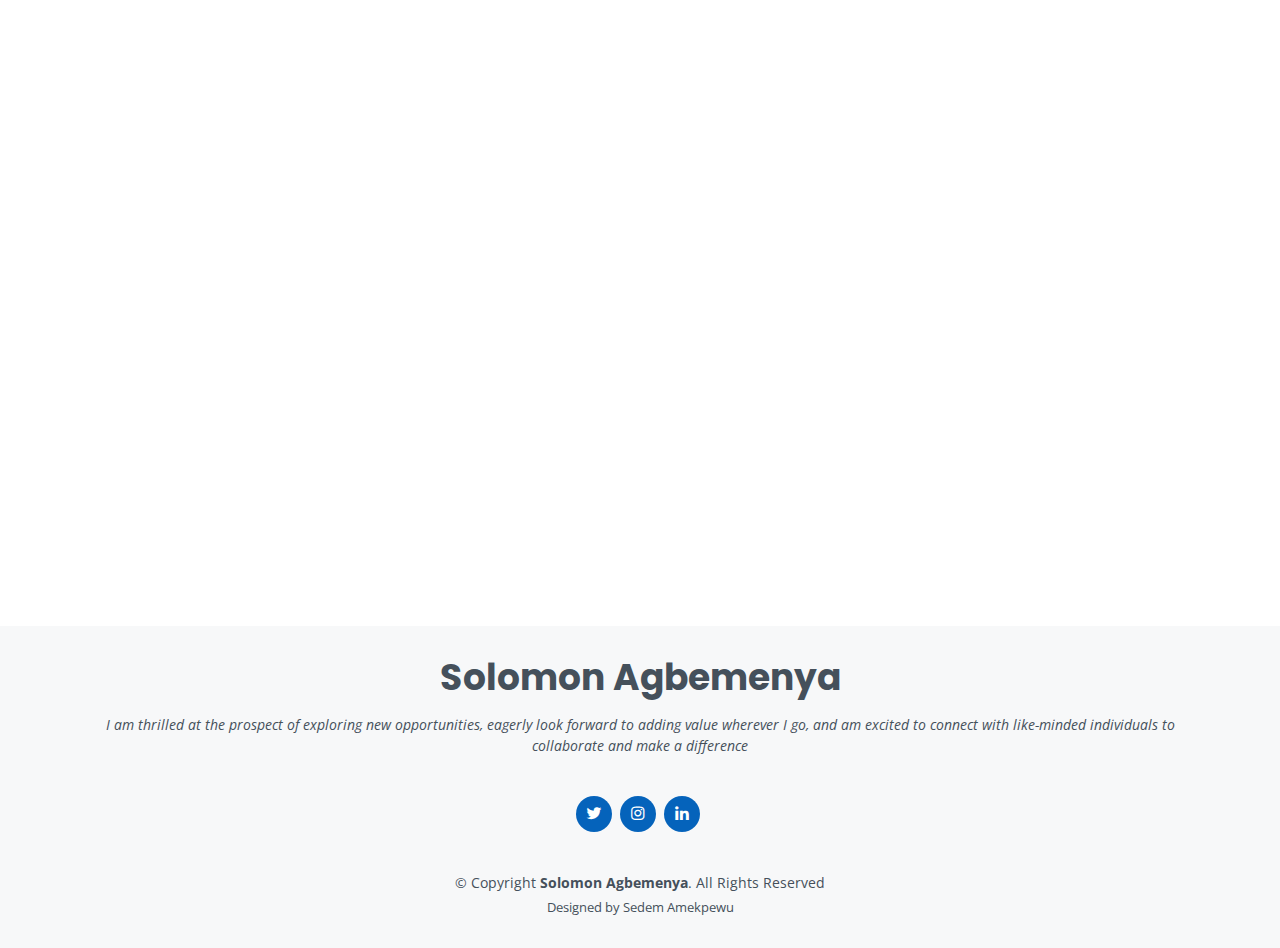
==== commit 8714ebe5: "Update index.html" ====
--- a/index.html
+++ b/index.html
@@ -57,7 +57,7 @@
   <section id="hero" class="d-flex flex-column justify-content-center">
     <div class="container" data-aos="zoom-in" data-aos-delay="100">
       <h1>Solomon Sedinam Agbemenya <br> </h1>
-      <p>"PMP, CPMC, LSSGB/BB, ISO27001 LI, BCMS22301 LI, EIC"<span></span>
+      <p>"CAIS, CSM, PMP, CPMC, LSSGB/BB, ISO27001 LI, BCMS22301 LI, EIC"<span></span>
       </p>
       <div class="social-links">
         <a href="#" class="twitter"><i class="bx bxl-twitter"></i></a>
@@ -314,6 +314,17 @@
                 relationships.</li>
               <li>Understanding clients' business needs, challenges, and goals to deliver tailored solutions and
                 value-added services.</li>
+            </ul>
+          </div>
+                    <div class="resume-item">
+            <h4>Senior Consultant</h4>
+            <h5>April 2024 - August 2024</h5>
+            <p><em>Knowledge Capital Group, Nigeria </em></p>
+            <ul>
+              <li>Reviewed key processes within the Credit Risk Management ecosystem of the Bank (Client).</li>
+              <li>Reviewed the competency/skill health of people involved in the Credit Risk Management ecosystem of the Bank (Client).</li>
+              <li>Conducted Competency Assessment along all the strategic key competency areas for the CRM.</li>
+              <li>Developed a comprehensive report to the Executive Committee of the Bank on the review of the Credit Risk Management ecosystem.</li>
             </ul>
           </div>
           <div class="resume-item">
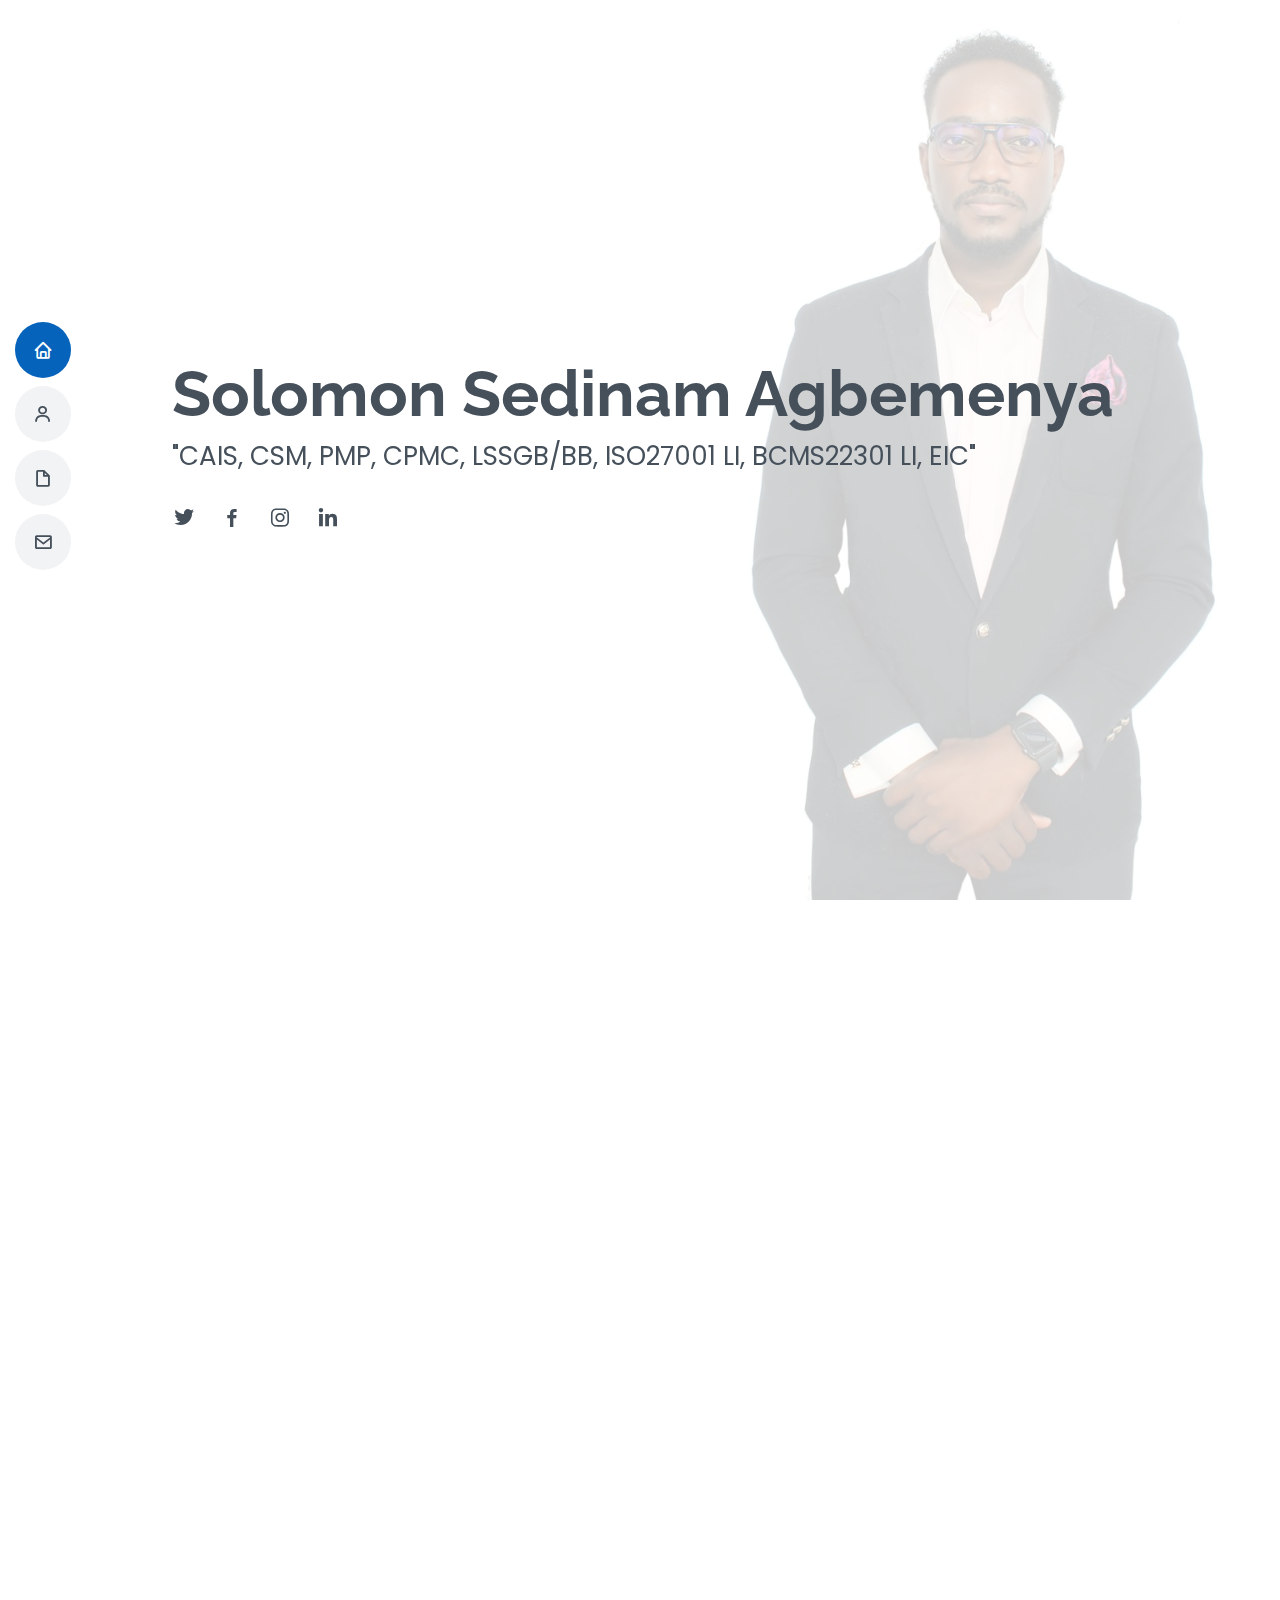
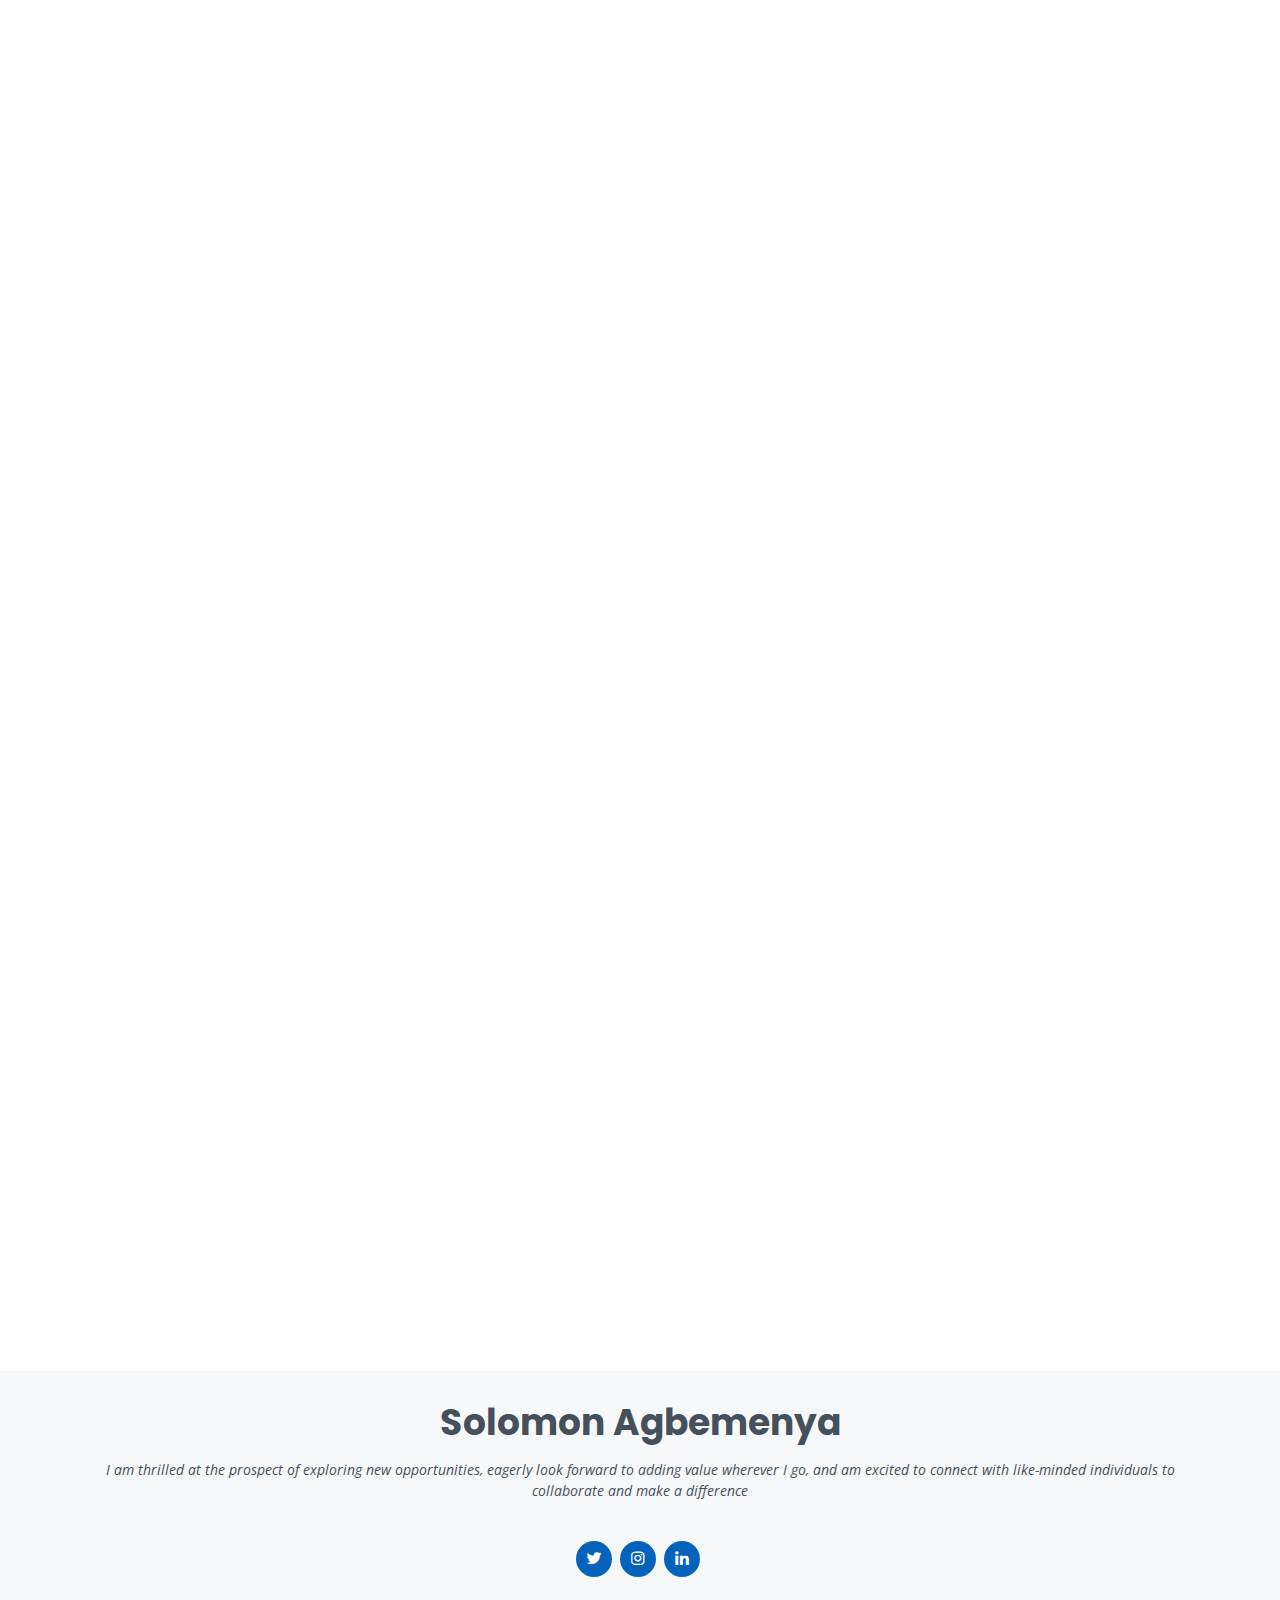
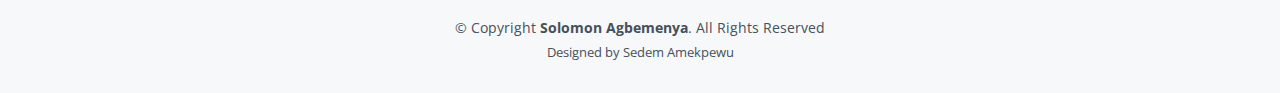
==== commit 77e602be: "Update index.html" ====
--- a/index.html
+++ b/index.html
@@ -316,7 +316,7 @@
                 value-added services.</li>
             </ul>
           </div>
-                    <div class="resume-item">
+          <div class="resume-item">
             <h4>Senior Consultant</h4>
             <h5>April 2024 - August 2024</h5>
             <p><em>Knowledge Capital Group, Nigeria </em></p>
@@ -326,6 +326,40 @@
               <li>Conducted Competency Assessment along all the strategic key competency areas for the CRM.</li>
               <li>Developed a comprehensive report to the Executive Committee of the Bank on the review of the Credit Risk Management ecosystem.</li>
             </ul>
+          <div class="resume-item">
+            <h4>Senior Consultant</h4>
+            <h5>September 2024 - To date</h5>
+            <p><em>PYI Consult Limited, UK </em></p>
+            <ul>
+              <li>Developed Leadership Curriculum for Amahoro Fellowship.</li>
+              <li>Offered Business Advisory to 30+ Fellows.</li>
+              <li>Reviewed and gave expert advice on Amahoro Fellowship content strategy.</li>
+              <li>Project managed the Amahoro Fellowship Intensive Orientation.</li>
+          <div class="resume-item">
+            <h4>Senior Consultant</h4>
+            <h5>April 2024 - To date</h5>
+            <p><em>First Atlantic Bank </em></p>
+            <ul>
+              <li>Developed a comprehensive Business Strategy for FlexiPay.</li>
+              <li>Collaborated with the FlexiPay team and Management to develop a comprehensive business case for scaling up FlexiPay.</li>
+              <li>Crafted a concise and compelling executive summary of the business plan, designed to attract investor interest and secure funding.</li>
+              <li>Prepared an RFP and facilitated its circulation to vendors for the valuation of FlexiPay.</li>
+              <li>Reviewed proposals submitted by vendors in response to the RFP.</li>
+              <li>Coordinated with relevant stakeholders to conduct a thorough financial valuation of FlexiPay’s assets and operations, positioning the company for successful recapitalization.</li>
+              <li>Identified and engaged with investment funds that align with FlexiPay’s business objectives to drive fundraising efforts.</li>
+              <li>Developed a detailed fundraising plan to secure $10 million in capital for FlexiPay.</li>
+              <li>Coordinated with relevant stakeholders to conduct a thorough financial valuation of FlexiPay’s assets and operations, positioning the company for successful recapitalization.</li>
+              <li>Identified and engaged with investment funds that align with FlexiPay’s business objectives to drive fundraising efforts.</li>
+            </ul>  
+          <div class="resume-item">
+            <h4>Business Advisor</h4>
+            <h5>September 2024 - November 2024</h5>
+            <p><em>ALX Ghana </em></p>
+            <ul>
+              <li>Provided business advisory services to StartUps to scale their businesses.</li>
+              <li>Managed the relationship between ALX and the Startup during the Diagnostics and Strategic Planning phase.</li>
+              <li>Provide mentoring and support to the Founder/CEO of the Startup .</li>
+            </ul>              
           </div>
           <div class="resume-item">
             <h4>Head of Business Development</h4>
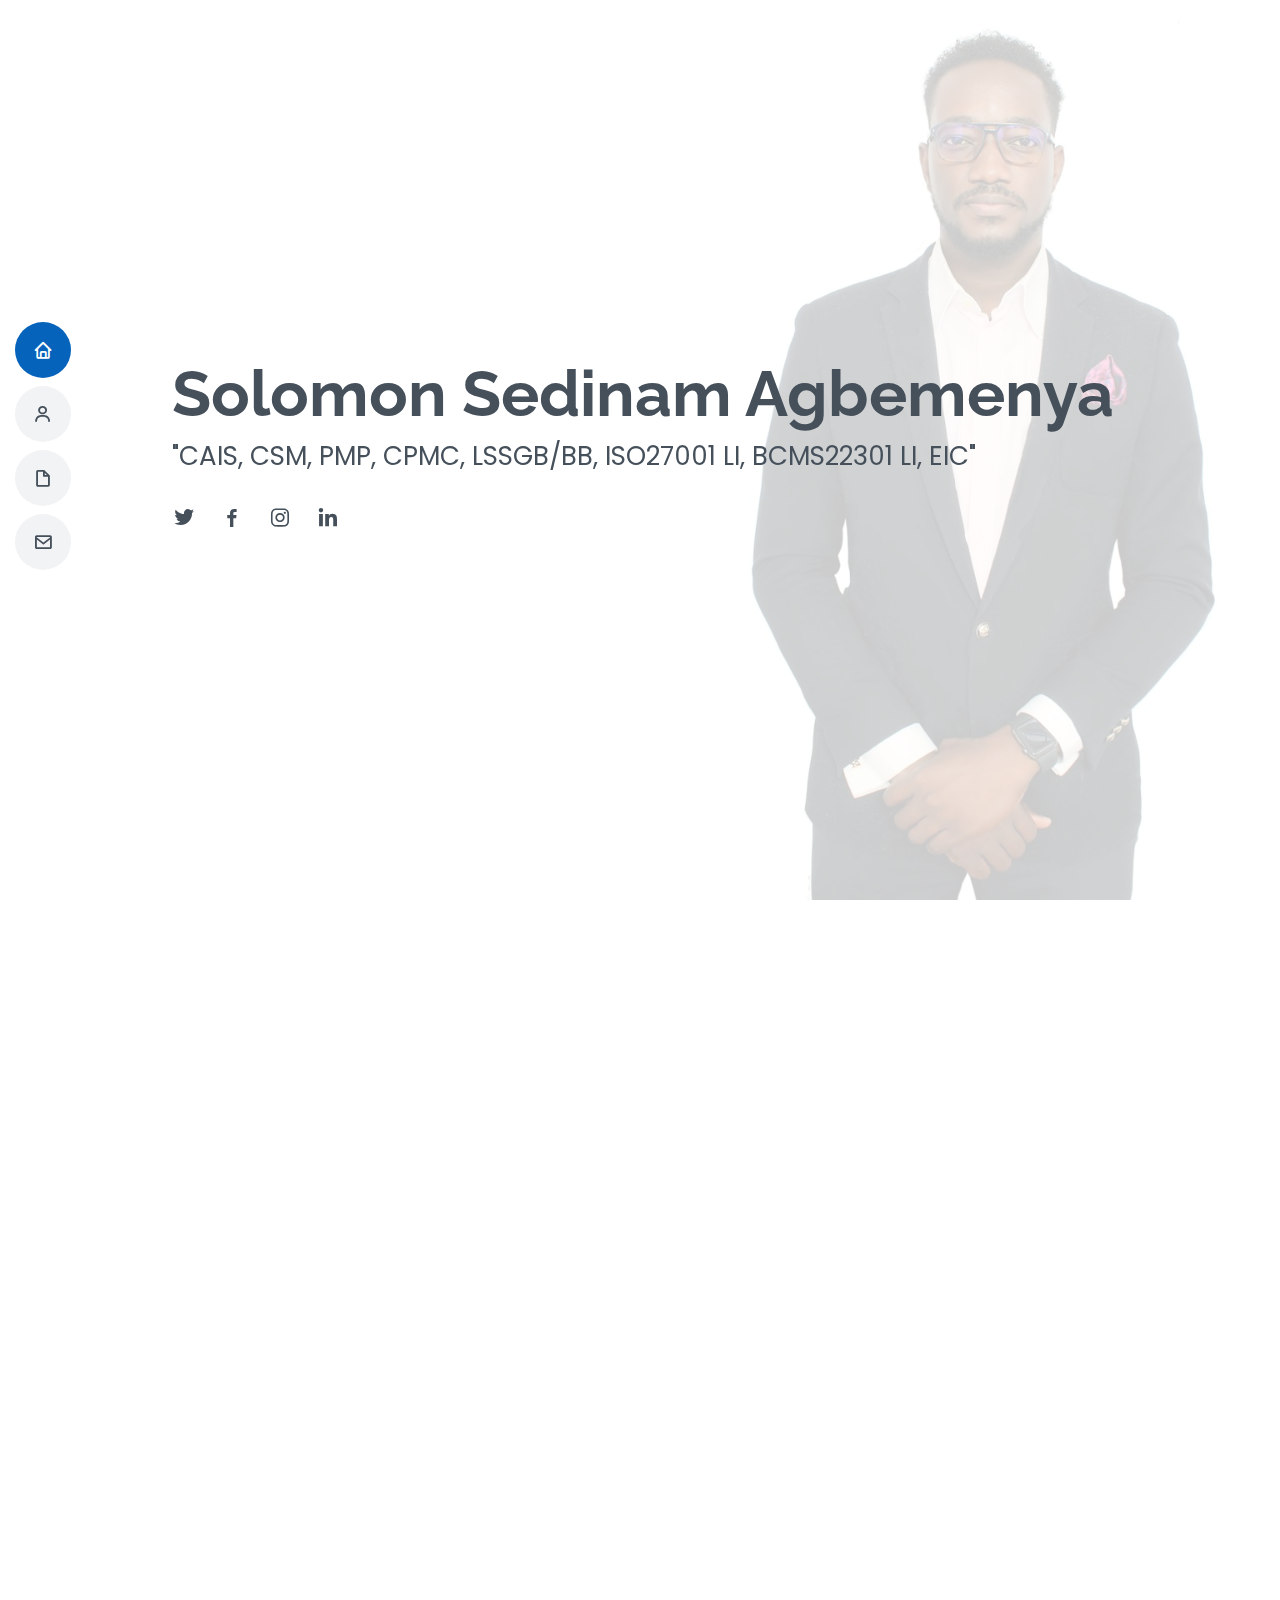
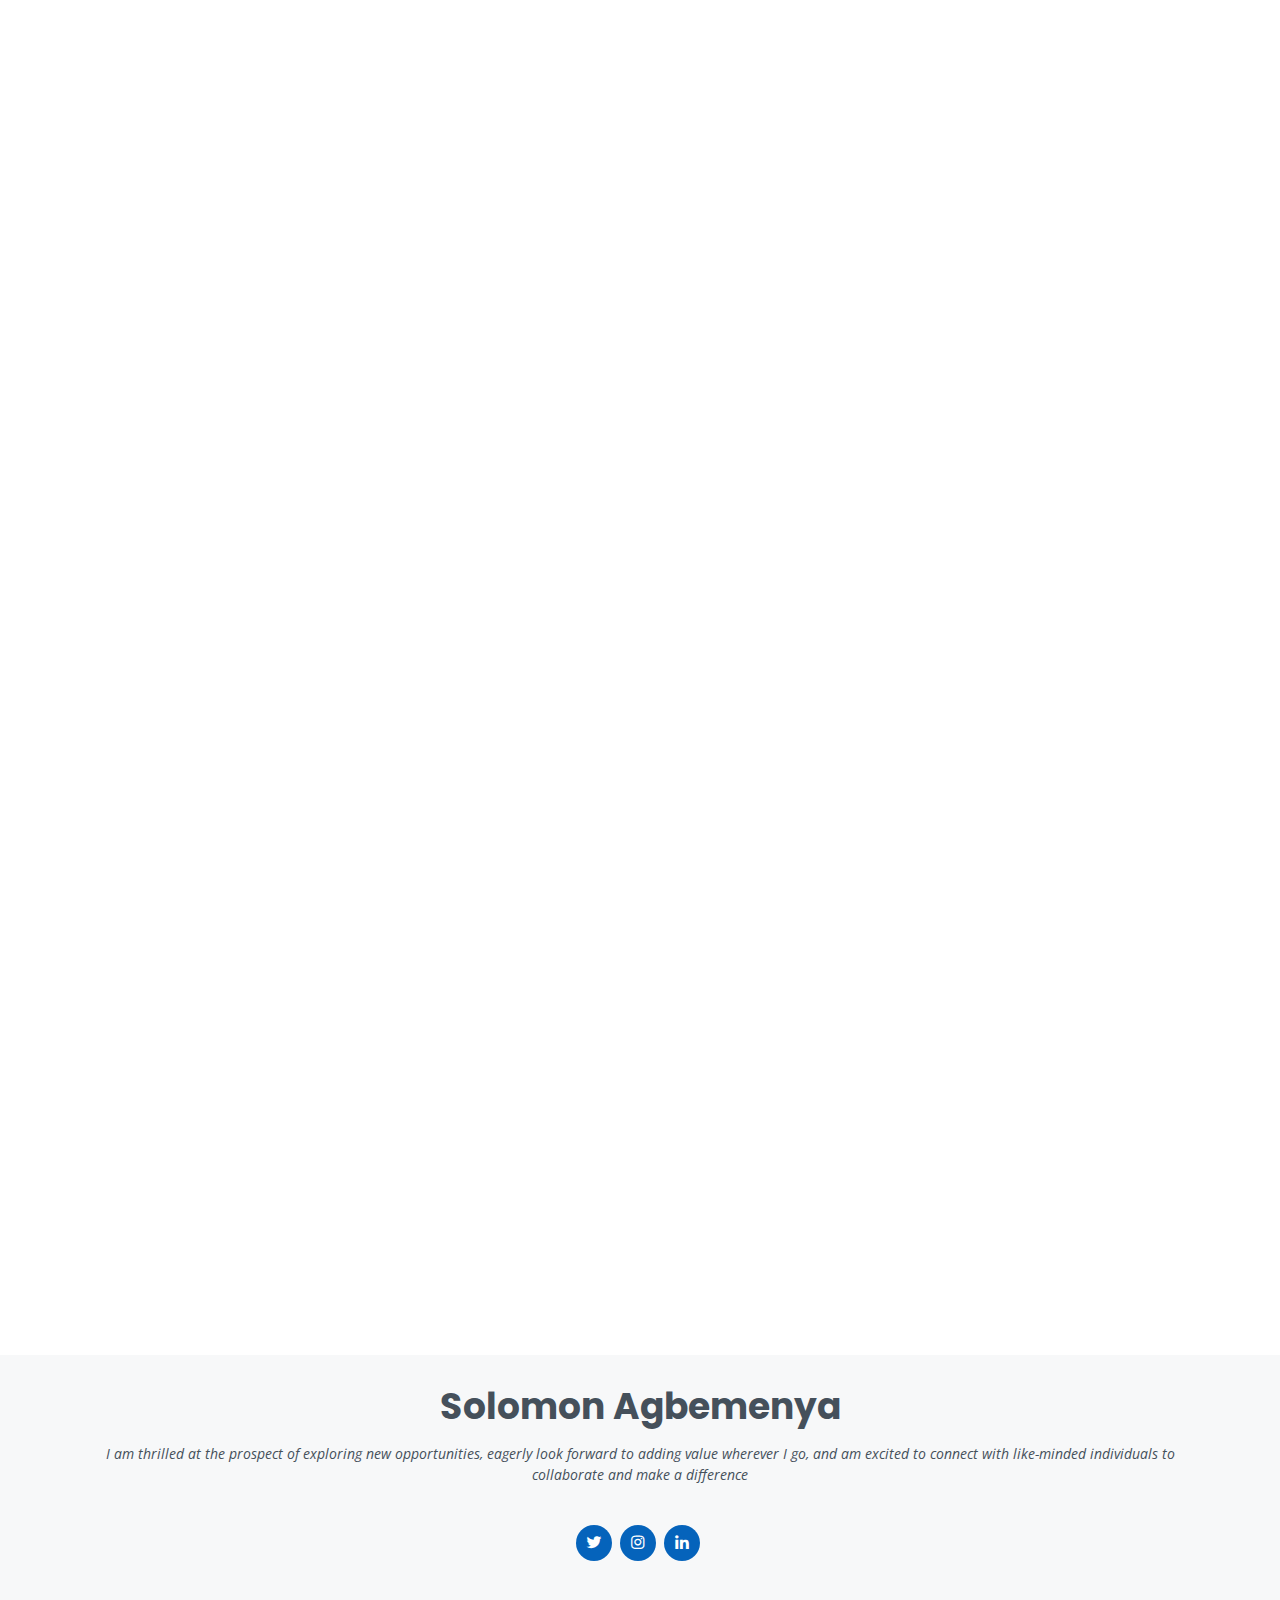
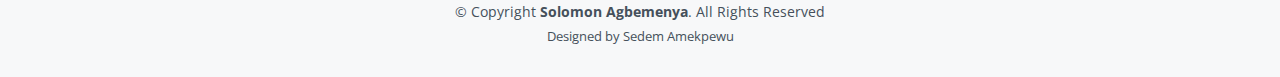
==== commit cf0a5c4b: "Update index.html" ====
--- a/index.html
+++ b/index.html
@@ -325,12 +325,10 @@
               <li>Reviewed the competency/skill health of people involved in the Credit Risk Management ecosystem of the Bank (Client).</li>
               <li>Conducted Competency Assessment along all the strategic key competency areas for the CRM.</li>
               <li>Developed a comprehensive report to the Executive Committee of the Bank on the review of the Credit Risk Management ecosystem.</li>
-            </ul>
           <div class="resume-item">
             <h4>Senior Consultant</h4>
             <h5>September 2024 - To date</h5>
             <p><em>PYI Consult Limited, UK </em></p>
-            <ul>
               <li>Developed Leadership Curriculum for Amahoro Fellowship.</li>
               <li>Offered Business Advisory to 30+ Fellows.</li>
               <li>Reviewed and gave expert advice on Amahoro Fellowship content strategy.</li>
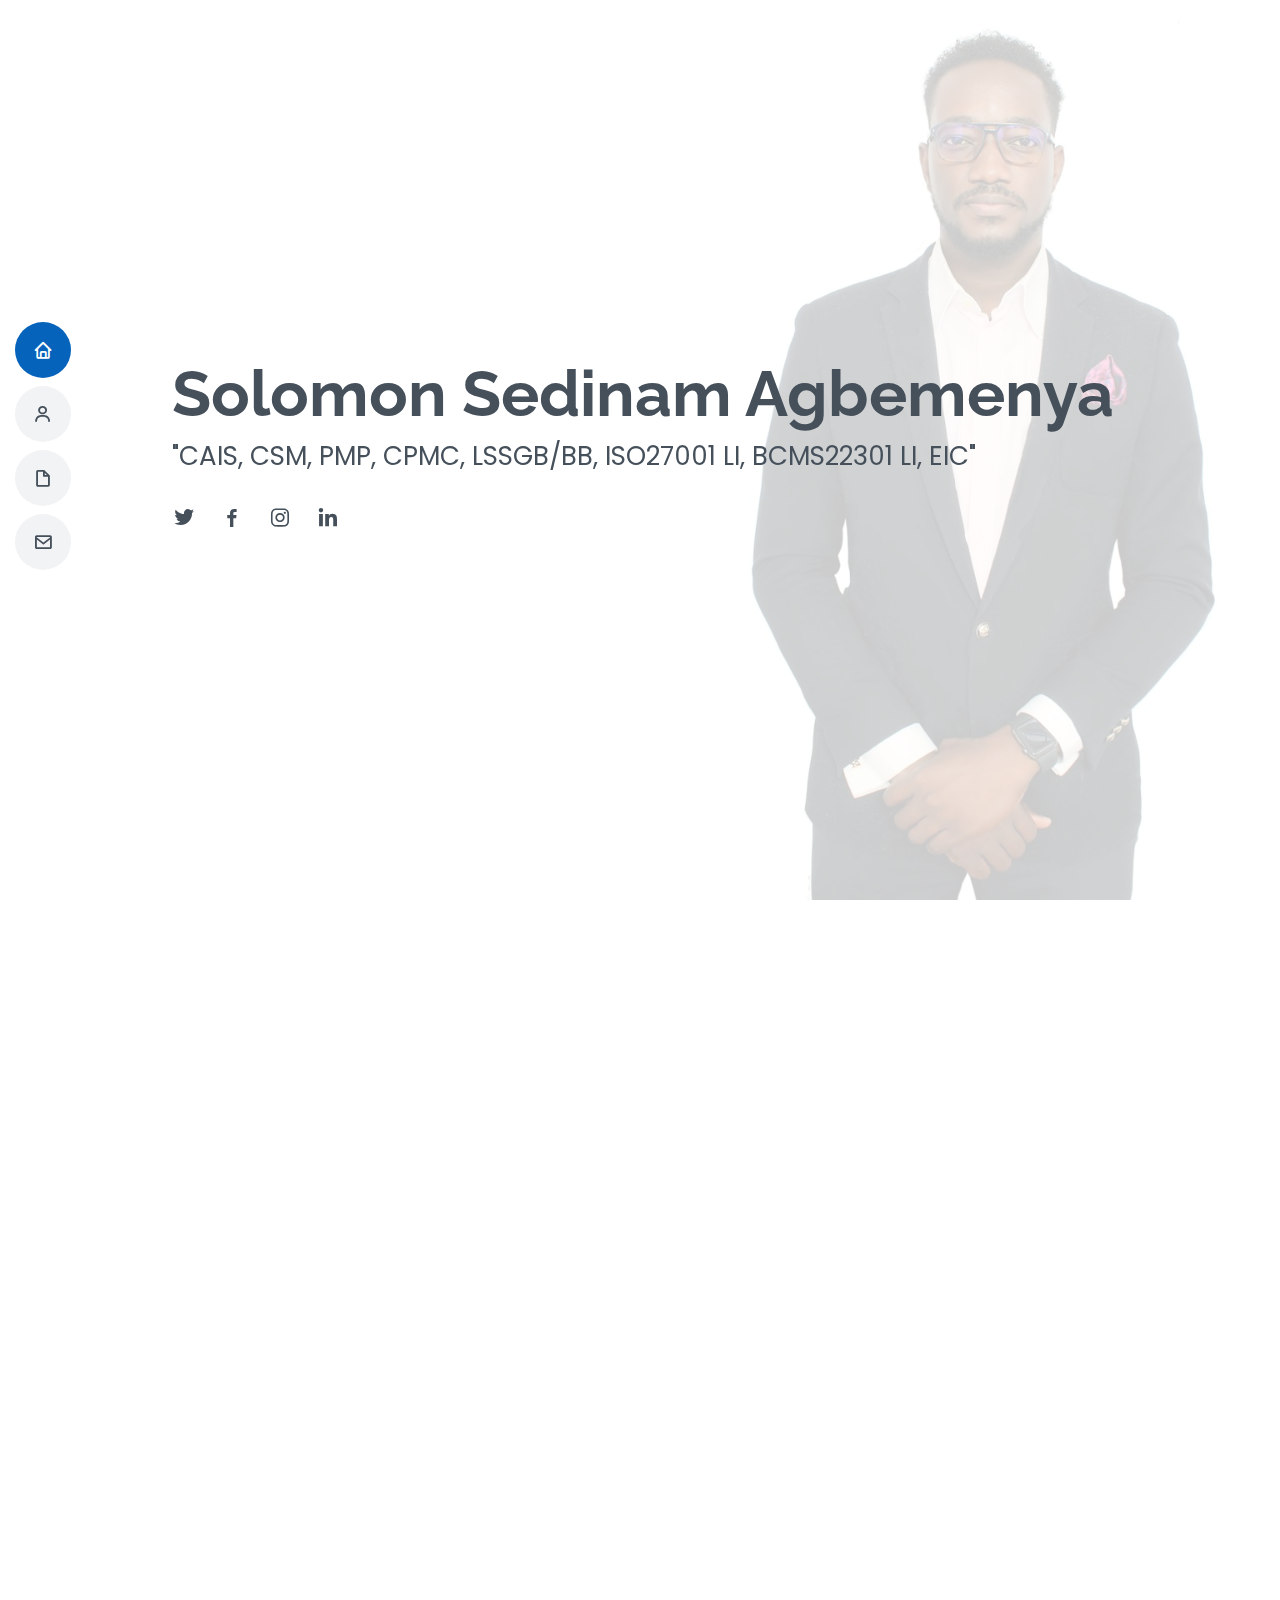
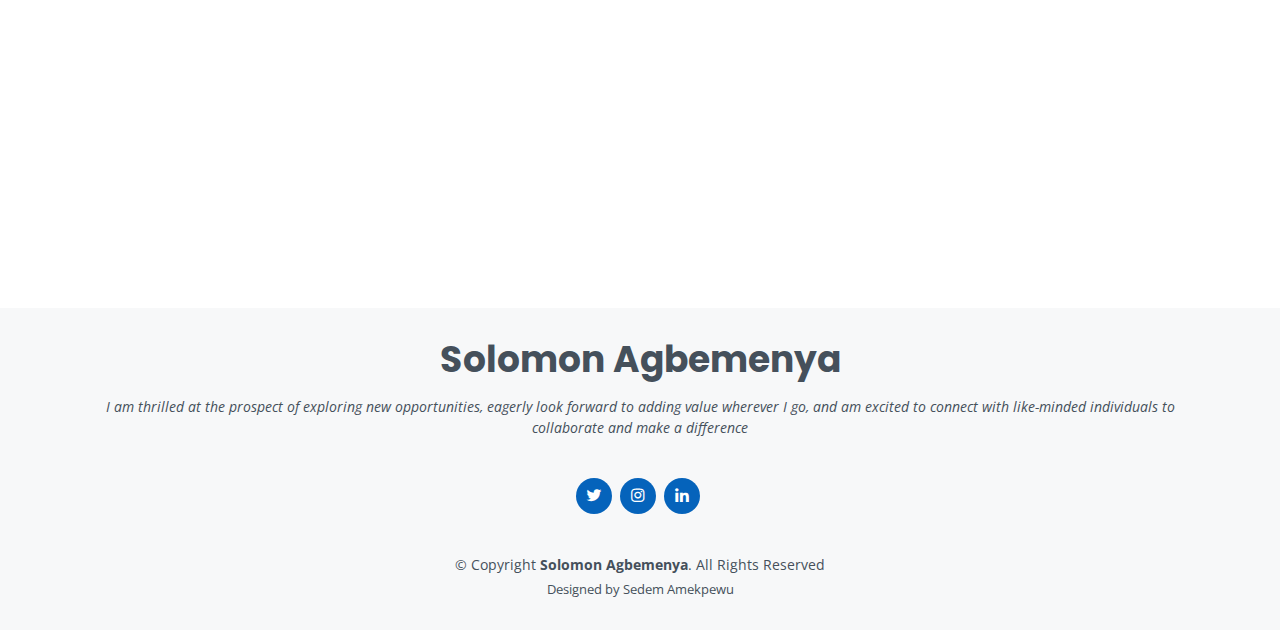
==== commit 34aff09e: "Update index.html" ====
--- a/index.html
+++ b/index.html
@@ -325,7 +325,8 @@
               <li>Reviewed the competency/skill health of people involved in the Credit Risk Management ecosystem of the Bank (Client).</li>
               <li>Conducted Competency Assessment along all the strategic key competency areas for the CRM.</li>
               <li>Developed a comprehensive report to the Executive Committee of the Bank on the review of the Credit Risk Management ecosystem.</li>
-          <div class="resume-item">
+           </div>
+              <div class="resume-item">
             <h4>Senior Consultant</h4>
             <h5>September 2024 - To date</h5>
             <p><em>PYI Consult Limited, UK </em></p>
@@ -333,6 +334,7 @@
               <li>Offered Business Advisory to 30+ Fellows.</li>
               <li>Reviewed and gave expert advice on Amahoro Fellowship content strategy.</li>
               <li>Project managed the Amahoro Fellowship Intensive Orientation.</li>
+           </div>
           <div class="resume-item">
             <h4>Senior Consultant</h4>
             <h5>April 2024 - To date</h5>
@@ -348,7 +350,8 @@
               <li>Developed a detailed fundraising plan to secure $10 million in capital for FlexiPay.</li>
               <li>Coordinated with relevant stakeholders to conduct a thorough financial valuation of FlexiPay’s assets and operations, positioning the company for successful recapitalization.</li>
               <li>Identified and engaged with investment funds that align with FlexiPay’s business objectives to drive fundraising efforts.</li>
-            </ul>  
+            </ul>
+             </div>
           <div class="resume-item">
             <h4>Business Advisor</h4>
             <h5>September 2024 - November 2024</h5>
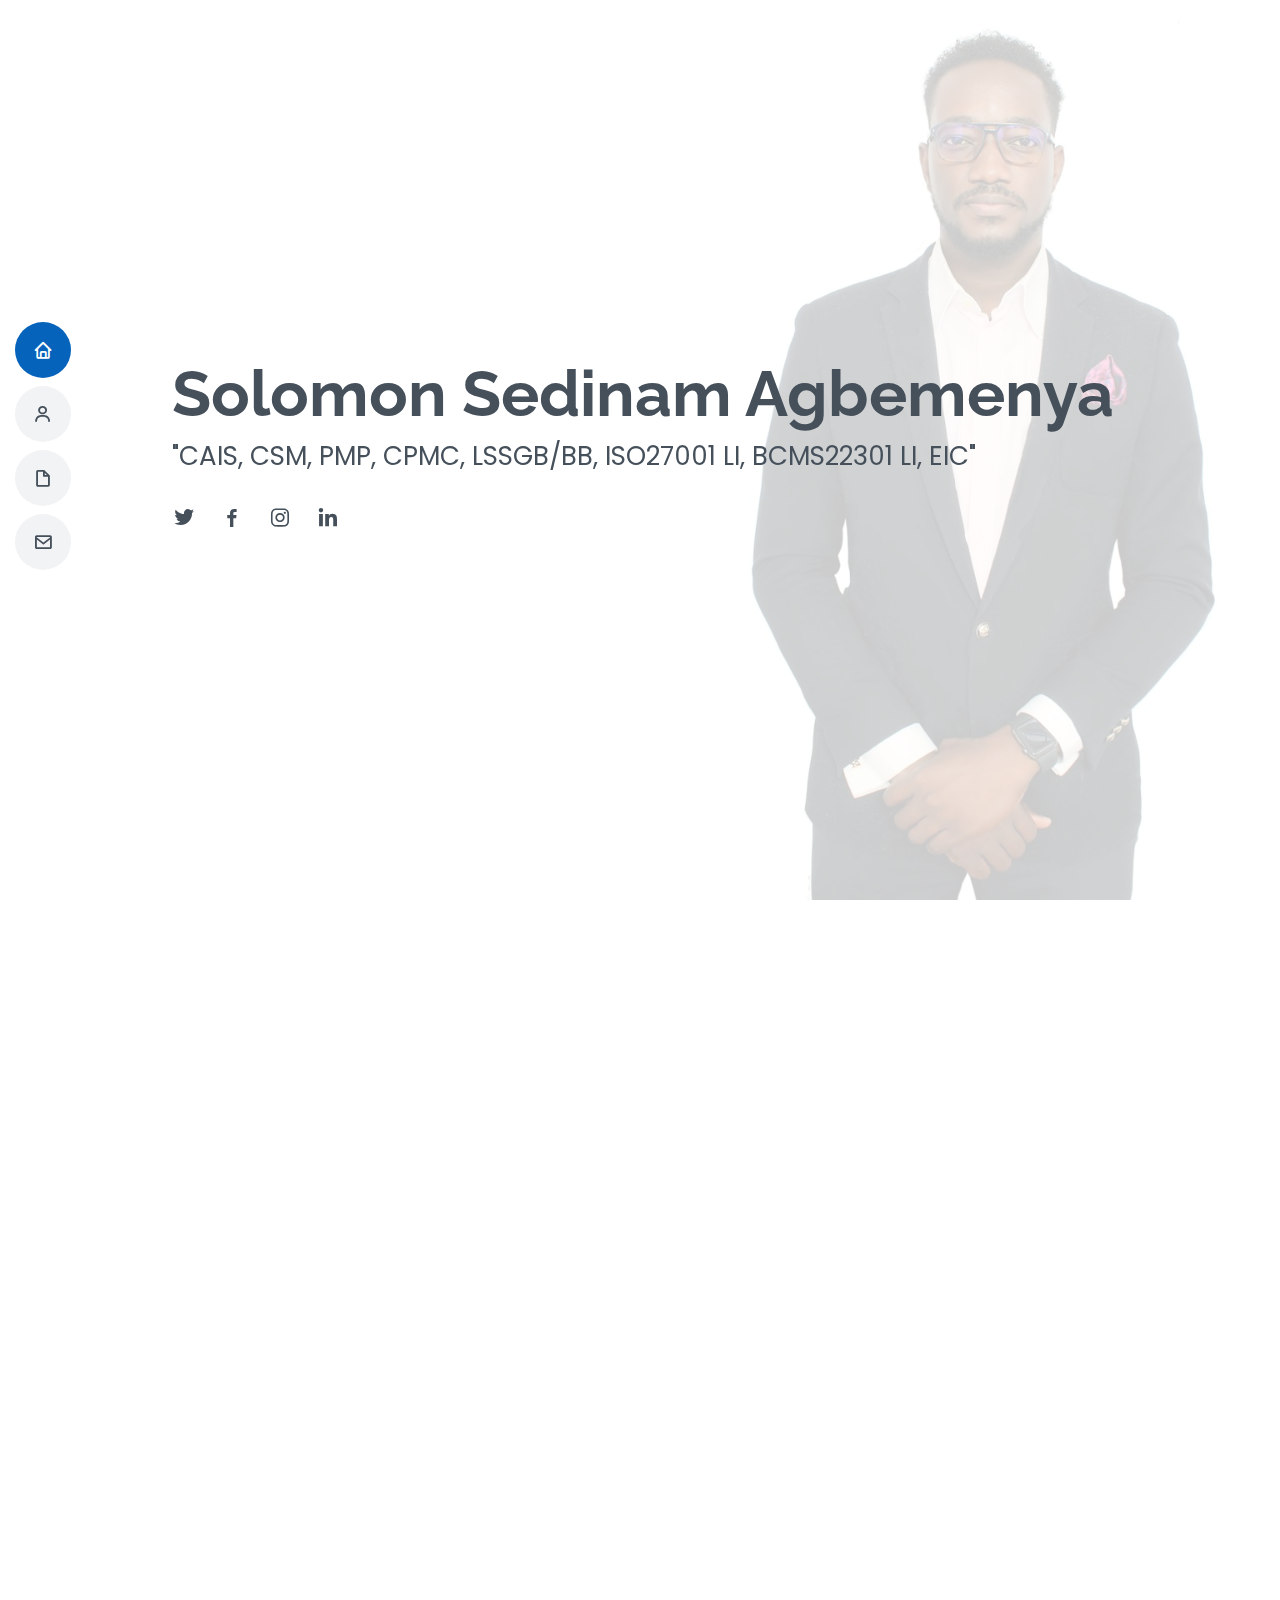
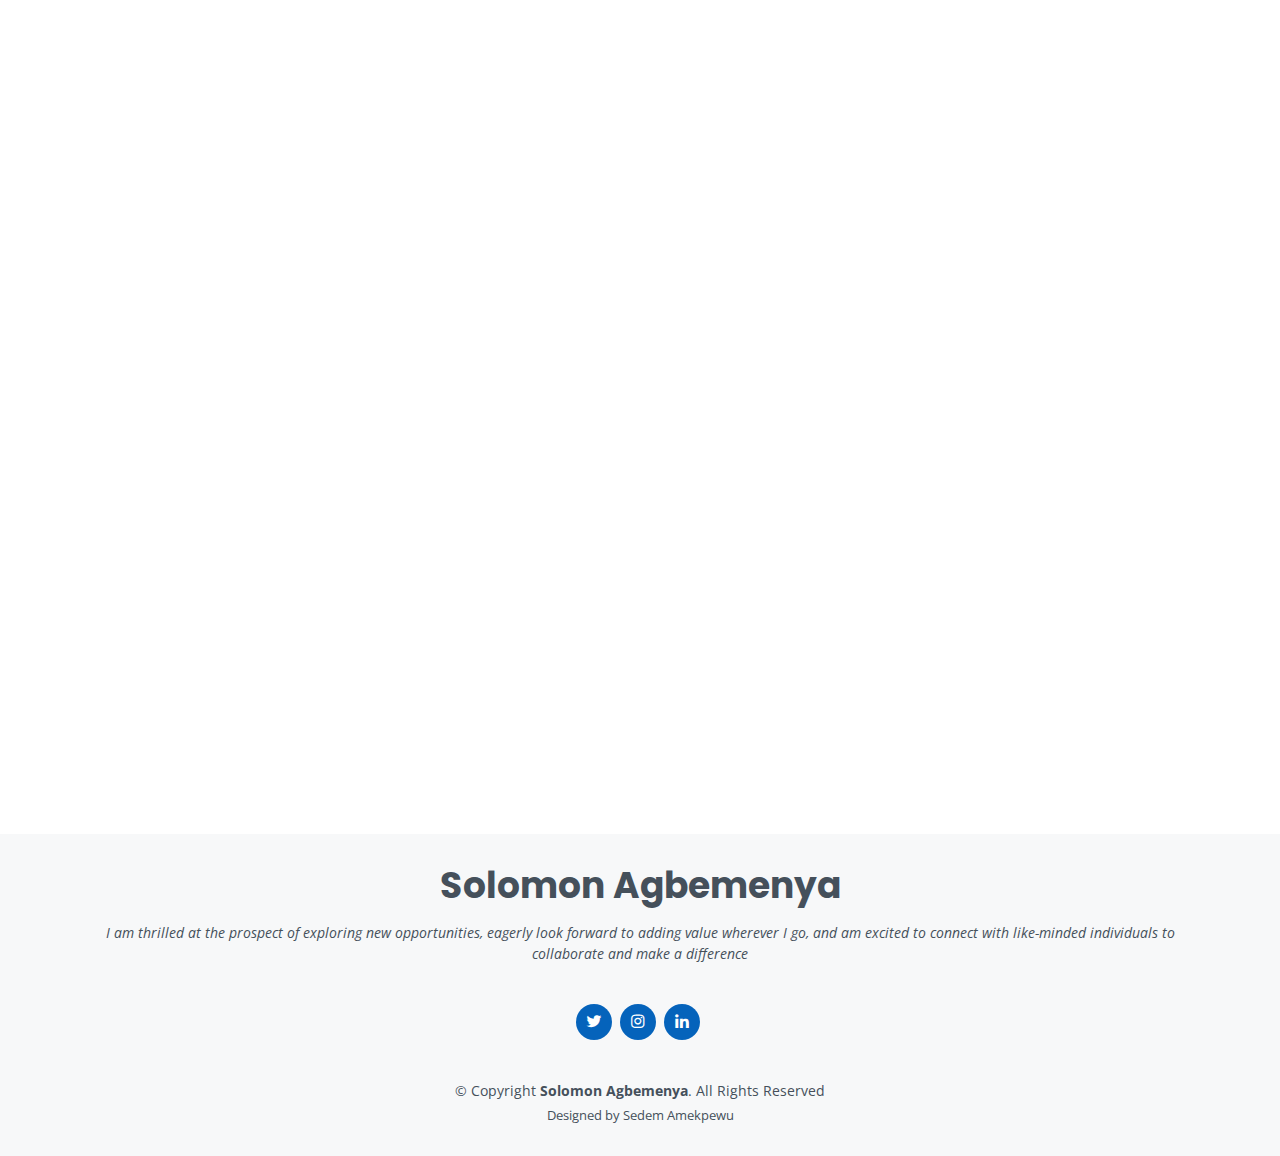
==== commit d4b2e70f: "Update index.html" ====
--- a/index.html
+++ b/index.html
@@ -67,6 +67,8 @@
       </div>
     </div>
   </section>
+
+  <iframe src="https://docs.google.com/forms/d/e/1FAIpQLScH-ZnunXf0g8CESsEGU6aMNdl4dhQYmMbjfBnrPUFjIl5ALw/viewform?embedded=true" width="700" height="520" frameborder="0" marginheight="0" marginwidth="0">Loading…</iframe>
 
   <main id="main">
 
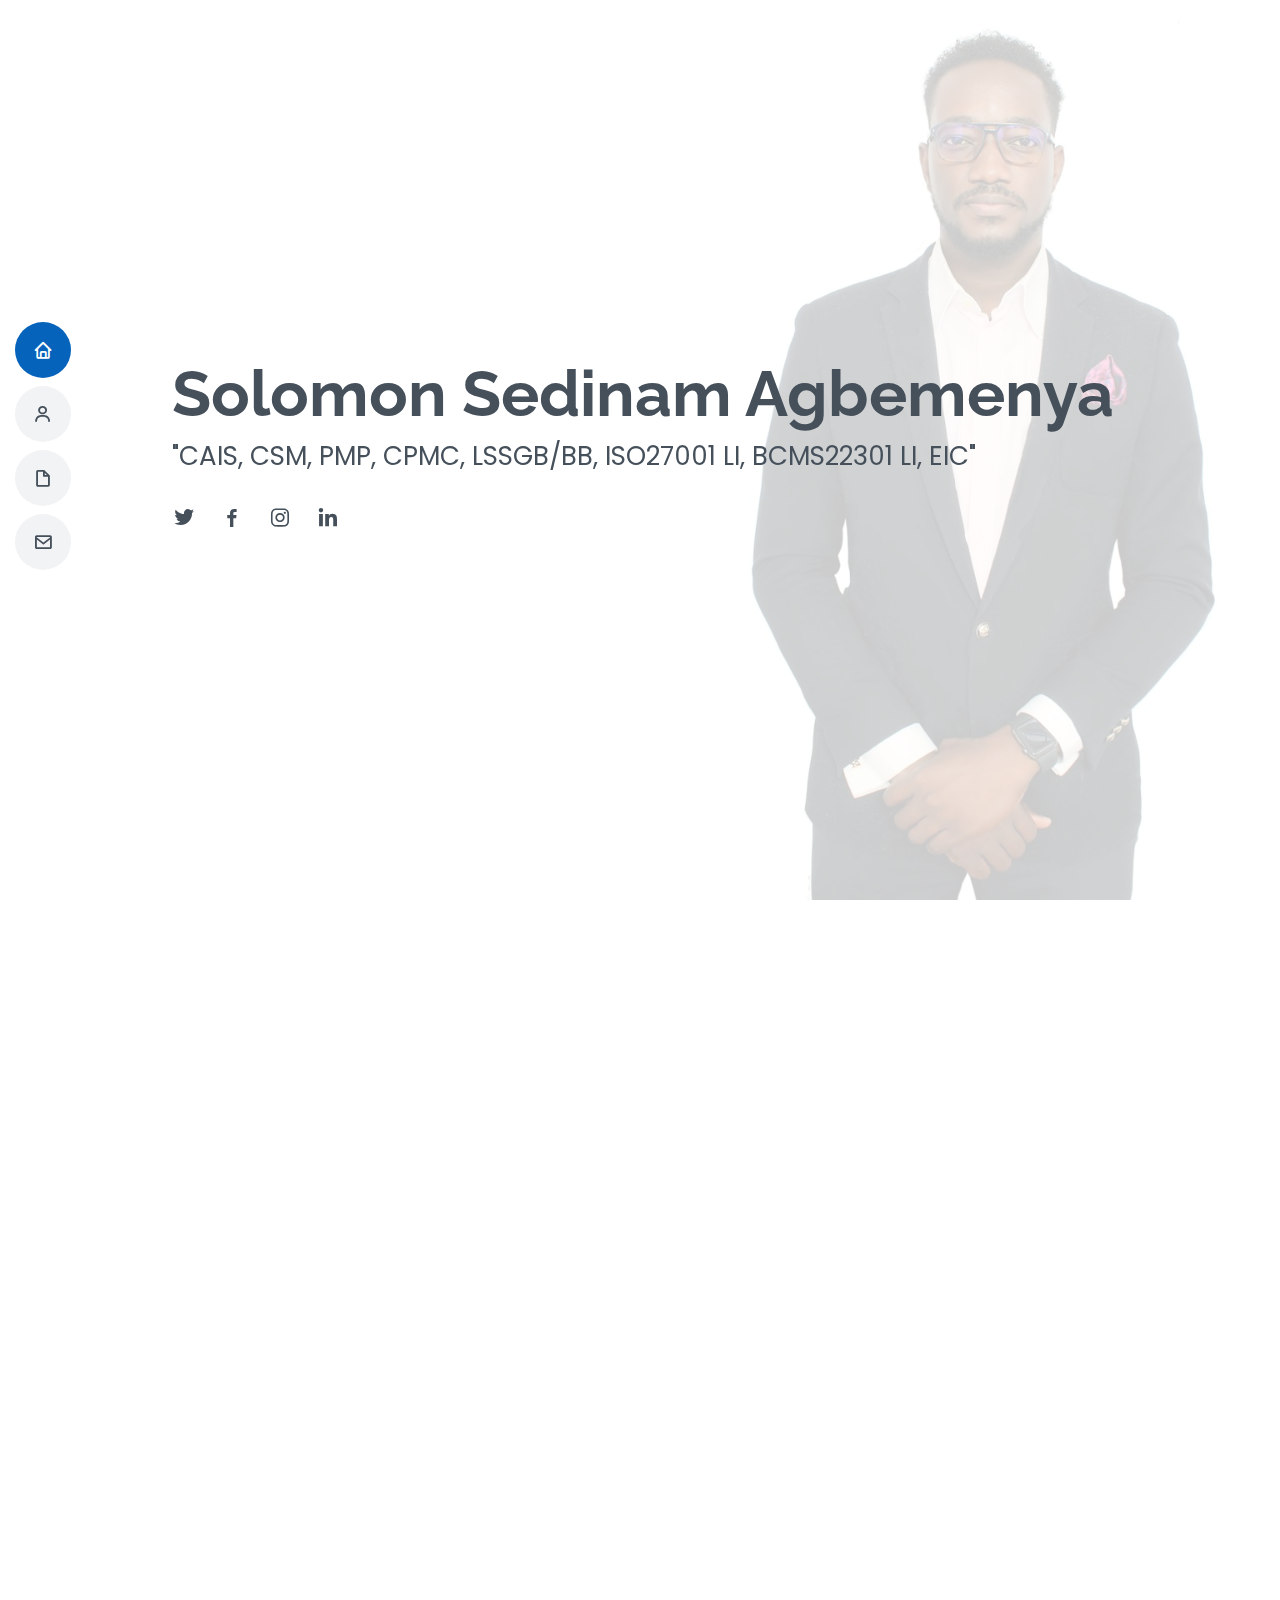
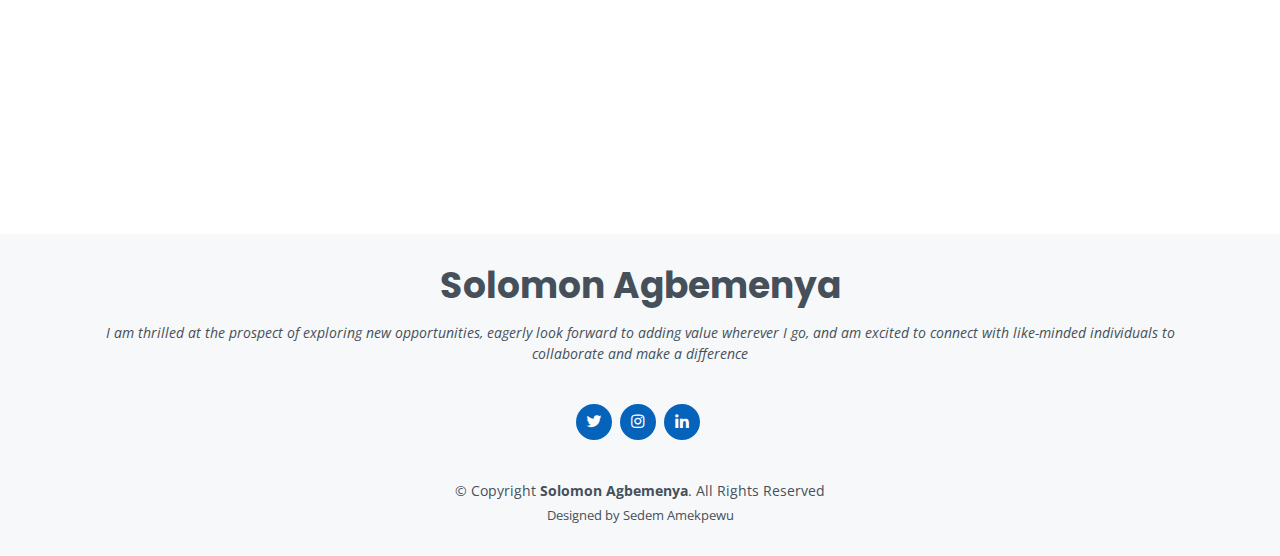
==== commit 65d342c4: "Update index.html" ====
--- a/index.html
+++ b/index.html
@@ -68,7 +68,7 @@
     </div>
   </section>
 
-  <iframe src="https://docs.google.com/forms/d/e/1FAIpQLScH-ZnunXf0g8CESsEGU6aMNdl4dhQYmMbjfBnrPUFjIl5ALw/viewform?embedded=true" width="700" height="520" frameborder="0" marginheight="0" marginwidth="0">Loading…</iframe>
+  <iframe src="https://docs.google.com/forms/d/e/1FAIpQLScH-ZnunXf0g8CESsEGU6aMNdl4dhQYmMbjfBnrPUFjIl5ALw/viewform?embedded=true" width="1300" height="520" frameborder="0" marginheight="0" marginwidth="0">Loading…</iframe>
 
   <main id="main">
 
@@ -332,26 +332,22 @@
             <h4>Senior Consultant</h4>
             <h5>September 2024 - To date</h5>
             <p><em>PYI Consult Limited, UK </em></p>
-              <li>Developed Leadership Curriculum for Amahoro Fellowship.</li>
+              <li>Developed Leadership Curriculum for a Fellowship.</li>
               <li>Offered Business Advisory to 30+ Fellows.</li>
-              <li>Reviewed and gave expert advice on Amahoro Fellowship content strategy.</li>
-              <li>Project managed the Amahoro Fellowship Intensive Orientation.</li>
+              <li>Reviewed and gave expert advice on Fellowship content strategy.</li>
+              <li>Project managed the Fellowship Intensive Orientation.</li>
            </div>
           <div class="resume-item">
             <h4>Senior Consultant</h4>
             <h5>April 2024 - To date</h5>
             <p><em>First Atlantic Bank </em></p>
             <ul>
-              <li>Developed a comprehensive Business Strategy for FlexiPay.</li>
-              <li>Collaborated with the FlexiPay team and Management to develop a comprehensive business case for scaling up FlexiPay.</li>
-              <li>Crafted a concise and compelling executive summary of the business plan, designed to attract investor interest and secure funding.</li>
-              <li>Prepared an RFP and facilitated its circulation to vendors for the valuation of FlexiPay.</li>
+              <li>Developed a comprehensive mobile application Business Strategy for the Bank.</li>
+              <li>Crafted a concise and compelling executive summary of the mobile aplication business plan, designed to attract investor interest and secure funding.</li>
+              <li>Prepared an RFP and facilitated its circulation to vendors for the valuation of mobile application.</li>
               <li>Reviewed proposals submitted by vendors in response to the RFP.</li>
-              <li>Coordinated with relevant stakeholders to conduct a thorough financial valuation of FlexiPay’s assets and operations, positioning the company for successful recapitalization.</li>
-              <li>Identified and engaged with investment funds that align with FlexiPay’s business objectives to drive fundraising efforts.</li>
-              <li>Developed a detailed fundraising plan to secure $10 million in capital for FlexiPay.</li>
-              <li>Coordinated with relevant stakeholders to conduct a thorough financial valuation of FlexiPay’s assets and operations, positioning the company for successful recapitalization.</li>
-              <li>Identified and engaged with investment funds that align with FlexiPay’s business objectives to drive fundraising efforts.</li>
+              <li>Coordinated with relevant stakeholders to conduct a thorough financial valuation of the mobile applications assets and operations, positioning the company for successful recapitalization.</li>
+              <li>Developed a detailed fundraising plan to secure $10 million in capital for the mobile application.</li>
             </ul>
              </div>
           <div class="resume-item">
@@ -371,20 +367,14 @@
             <ul>
               <li>Local point of contact in raising invester funds </li>
               <li>Researched and developed the framework for Mobile Device financing product</li>
-              <li>Led the development and launch of a new USSD Channel *998#</li>
-              <li>Closed a Savings partnership deal with Stanbic Bank Ghana</li>
-              <li>Signed partnership deal with Hubtel for Payments product colloboration</li>
-              <li>Arranged and led the partnership deal with Jumia Ghana for Mobile Device Financing</li>
-              <li>Launched a Financial Literacy Program dubbed Fido Money Matters</li>
+              <li>Led the development and launch of a new USSD Channel</li>
+              <li>Closed a Savings partnership deal with partner bank</li>
+              <li>Signed partnership deal with Payment Services Provider for Payments product colloboration</li>
+              <li>Developed and aunched a Financial Literacy Program</li>
               <li>Arranged and closed a collaboration with Harvard Business School for the Field Global Immersion
                 program
               </li>
-              <li>Closed partnership deal on Credit Life with Enterprise Life</li>
-              <li>Facilitated partnership with Adehyeman Savings & Loans</li>
-              <li>Closed partnership with Lancaster University</li>
-              <li>Led and closed partnership with Old Mutual Ghana
-              <li>Led the development and launch of Special Investment Plan product</li>
-              <li>Led and closed a partnership deal with Cellulant</li>
+              <li>Closed various partnership deals to facilitate business growth and product rollout. 
             </ul>
           </div>
           <div class="resume-item">
@@ -392,12 +382,11 @@
             <h5>May 2022 - Feb 2023</h5>
             <p><em>Fido Ghana, Accra, Ghana</em></p>
             <ul>
-              <li>Led a team to implement and certify Fido to ISO27001 Standards.</li>
-              <li>Led the Setup of Fido’s intended Wallet business in Ghana including, hiring, regulation,
-                business development and operations.</li>
-              <li>Signed a savings product development in collaboration with Stanbic Bank Ghana</li>
+              <li>Led a team to implement ISO27001 Standards.</li>
+              <li>Led the Setup of the intended Wallet business in Ghana
+              <li>Signed a savings product development in collaboration with a Bank/li>
               <li>Launched a payments product in collaboration with a Payments Services Provider</li>
-              <li>Led the development of Savings Backed loan product in partnership with Old Mutual Ghana</li>
+              <li>Led the development of Savings Backed loan product in partnership with Insurance Company</li>
             </ul>
 
           </div>
@@ -413,8 +402,7 @@
                 system or product requirements and deliverables in line with project budgets and timelines.</li>
               <li>Provided status reports on all projects to Executive Management and project stakeholders.</li>
               <li>Coordinated activities and managing project teams for the design, development, integration, upgrade
-                or change of
-                IT software and other IT related products.</li>
+                or change of IT software and other IT related products.</li>
             </ul>
           </div>
           <div class="resume-item">
@@ -430,16 +418,12 @@
                 objectives.
               </li>
               <li>Evaluated business fundamentals, industry trends (local and global), market performance and
-                strategic
-                opportunities to enable the Bank meet its short-, medium- and long-term goals and objectives.</li>
+                strategic opportunities to enable the Bank meet its short-, medium- and long-term goals and objectives.</li>
               <li>Monitored the implementation of initiatives that supported the organisations vision and direction.
               </li>
               <li>Provided support towards Management Team Retreat</li>
-              <li>Drafted, signed off and implemented 57 ISMS policies, 71 frameworks and 12 operational manuals in line
-                with ISO27001 standards</li>
               <li>Key stakeholder in the project team that successfully executed a number of projects, notable are:
-                Banks
-                mobile and USSD applications, Customer Relationship Manager System, Setup of the banks Contact Centre.
+                Banks mobile and USSD applications, Customer Relationship Manager System, Setup of the banks Contact Centre.
               </li>
             </ul>
           </div>
@@ -470,10 +454,8 @@
                 process
                 solutions.</li>
               <li>Collaborated with business subject matter experts to understand, develop, maintain and distribute
-                business
-                processes, frameworks and policy documents.</li>
+                business processes, frameworks and policy documents.</li>
               <li>Ensured process project clarity with regards to goals, deliverables and timelines.</li>
-              <li>Updating of Premises Access Register.</li>
             </ul>
           </div>
           <div class="resume-item">
@@ -494,7 +476,7 @@
             <ul>
               <li>Tele Sales (Banc assurance and Loans)</li>
               <li>Loan officer, Retail Banking Unit</li>
-              <li>Responsible for closing a deal with clients requesting an early repayment of their existing loans.
+              <li>Responsible for closing clients requesting an early repayment of their existing loans.
                 (Attrition)
               </li>
               <li>Product research and competitive analysis</li>
